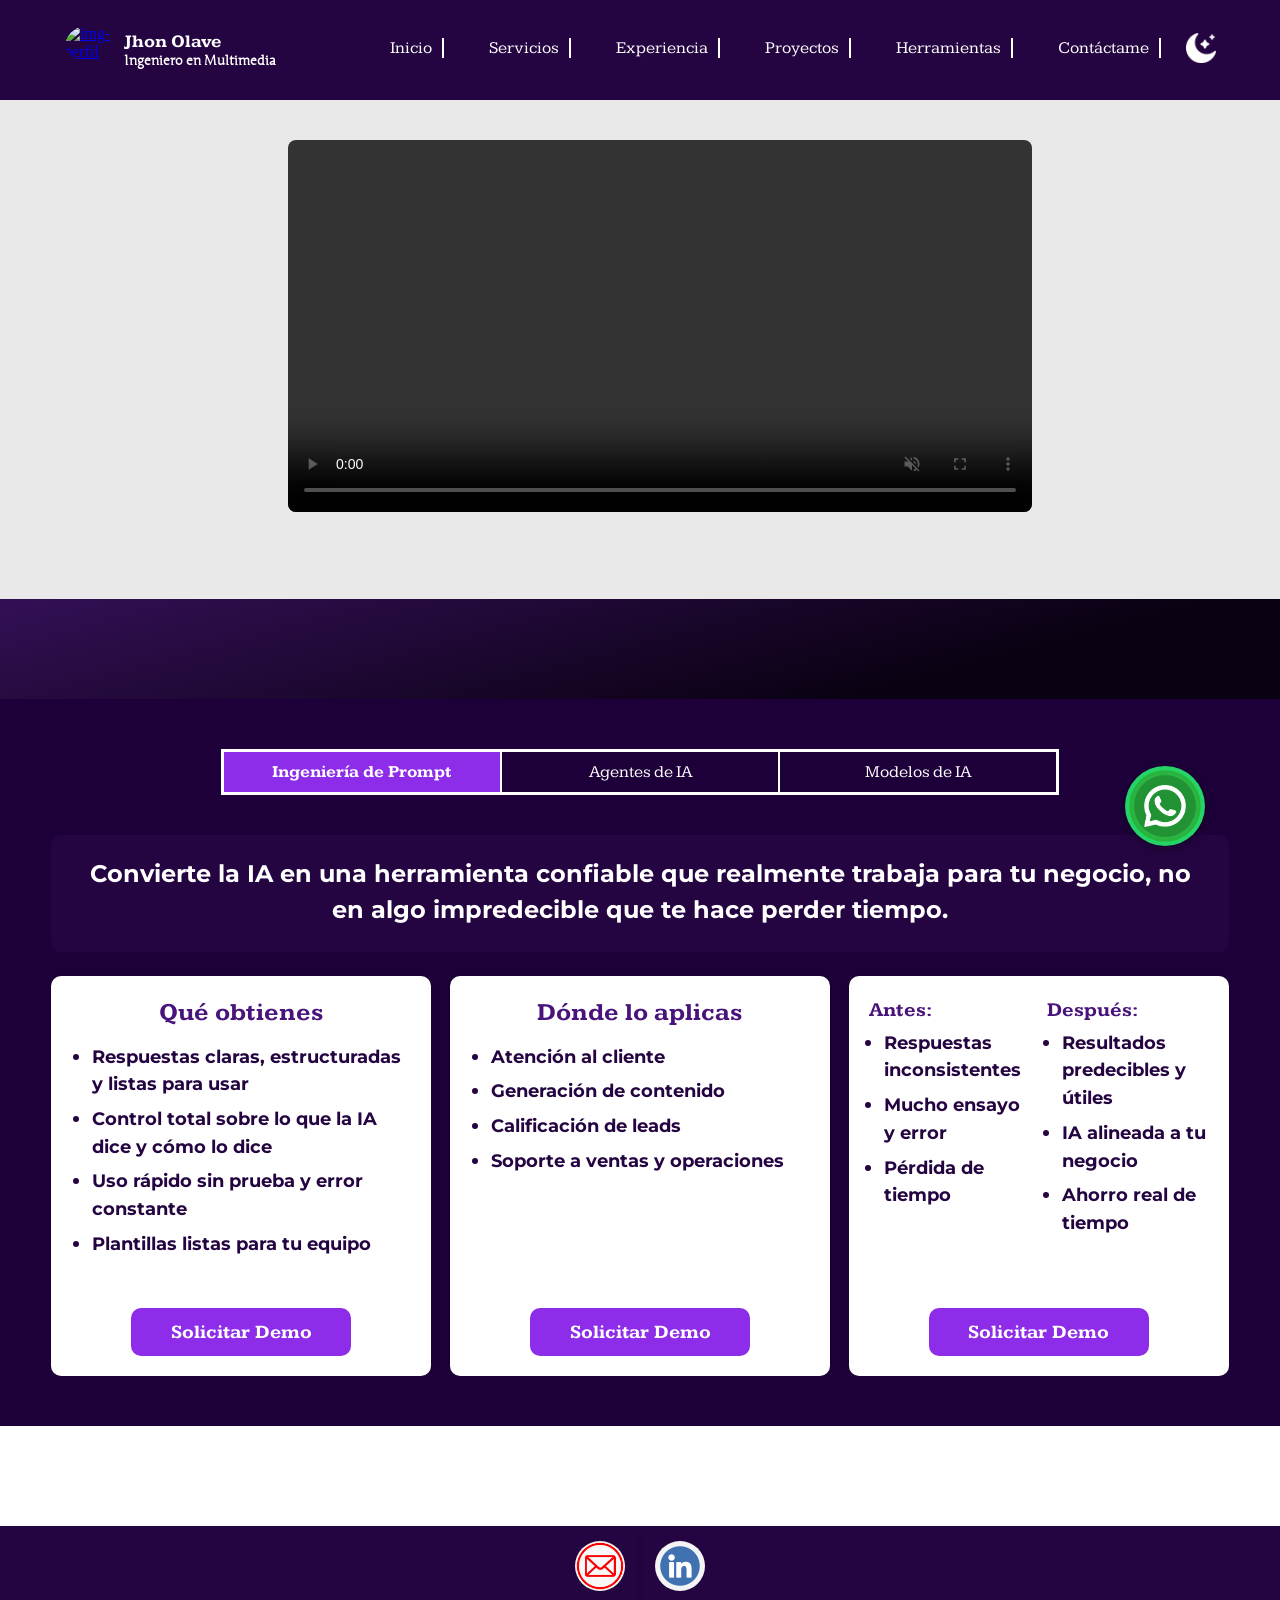
==== servicios/index.html @ 76dd64b2 "se crea sesión de servicios Se corrige error del intercalado de las tarjetas de los proyectos, se cr" ====
<!DOCTYPE html>
<html lang="es">
<head>
    <meta charset="UTF-8">
    <meta name="viewport" content="width=device-width, initial-scale=1.0">
    <title>Mr Blue Portafolio</title>
    <link rel="stylesheet" href="../css/style.css">
    <link rel="preconnect" href="https://fonts.googleapis.com">
    <link rel="preconnect" href="https://fonts.gstatic.com" crossorigin>
    <link href="https://fonts.googleapis.com/css2?family=Kameron:wght@400..700&display=swap" rel="stylesheet">
    <link href="https://fonts.googleapis.com/css2?family=Junge&family=Kameron:wght@400..700&display=swap" rel="stylesheet">
    <link href="https://fonts.googleapis.com/css2?family=Montserrat:ital,wght@0,100..900;1,100..900&display=swap" rel="stylesheet">
    <link rel="stylesheet" href="https://unpkg.com/aos@next/dist/aos.css" />
</head>
<body class="modo-oscuro">
    <div class="bloque-principal">
        <header class="menu-navegacion">
            <div class="tam-contenedor">
                <div class="info-perfil">
                    <div class="perfil">
                        <a href="../index.html#quien-soy">
                            <img src="../imagen/perfil.jpg" alt="img-perfil">
                        </a>
                    </div>
                    <div class="info">
                        <h4>Jhon Olave</h4>
                        <h5>Ingeniero en Multimedia</h5>
                    </div>
                </div>
                <nav class="barra-navegacion">
                    <div class="opciones-btn">
                        <ul class="enlaces">
                            <li class="opcion">
                                <a href="../index.html">Inicio</a>
                            </li>
                            <li class="opcion">
                                <a href="index.html">Servicios</a>
                            </li>
                            <li class="opcion">
                                <a href="../index.html#experiencia">Experiencia</a>
                            </li>
                            <li class="opcion">
                                <a href="../index.html#proyectos">Proyectos</a>
                            </li>
                            <li class="opcion">
                                <a href="../index.html#herramientas">Herramientas</a>
                            </li>
                            <li class="opcion">
                                <a href="#contacto">Contáctame</a>
                            </li>
                        </ul>
                    </div>
                    <div class="modo-dn">
                        <button class="btn-dn" aria-label="Cambiar a modo oscuro">
                            <img src="../imagen/luna (2).png" alt="Modo oscuro/claro" class="m-dia m-noche">
                        </button>   
                    </div>
                </nav>
            </div>
        </header>
        <section class="video">
            <div class="video">
                <div class="servicios_video">
                    <video src="../videos/portafolio-servicios.mp4" controls autoplay muted></video>
                </div>
            </div>
        </section>
        <section class="servicios" id="servicios1" data-aos="zoom-in" data-aos-duration="1500" data-aos-delay="300" data-aos-once="true">
            <div class="contenedor">
                <p class="demo-gracias" id="aviso-gracias" role="status" hidden>¡Mensaje enviado! Te respondo pronto.</p>
                <div class="seleccion-servicios">
                    <button type="button" class="elegir-servicio active" data-servicio="ingenieria-prompt">Ingeniería de Prompt</button>
                    <button type="button" class="elegir-servicio" data-servicio="agentes-ia">Agentes de IA</button>
                    <button type="button" class="elegir-servicio" data-servicio="entrenamiento-modelos-ia">Modelos de IA</button>
                </div>
                <div class="panel-servicio ingenieria-prompt active" data-servicio-panel="ingenieria-prompt" data-aos="fade" data-aos-duration="1500" data-aos-delay="100">
                    <div class="prompting-panel">
                        <div class="prompting-intro">
                            <p>Convierte la IA en una herramienta confiable que realmente trabaja para tu negocio, no en algo impredecible que te hace perder tiempo.</p>
                        </div>
                        <div class="prompting-tarjetas">
                            <article class="prompting-subtarjeta">
                                <h3 class="prompting-subtarjeta__titulo">Qué obtienes</h3>
                                <ul class="prompting-subtarjeta__lista">
                                    <li>Respuestas claras, estructuradas y listas para usar</li>
                                    <li>Control total sobre lo que la IA dice y cómo lo dice</li>
                                    <li>Uso rápido sin prueba y error constante</li>
                                    <li>Plantillas listas para tu equipo</li>
                                </ul>
                                <div class="btn-proyecto prompting-subtarjeta__btn">
                                    <a href="solicitar-demo.html?s=ing-prompt-que-obtienes">Solicitar Demo</a>
                                </div>
                            </article>
                            <article class="prompting-subtarjeta">
                                <h3 class="prompting-subtarjeta__titulo">Dónde lo aplicas</h3>
                                <ul class="prompting-subtarjeta__lista">
                                    <li>Atención al cliente</li>
                                    <li>Generación de contenido</li>
                                    <li>Calificación de leads</li>
                                    <li>Soporte a ventas y operaciones</li>
                                </ul>
                                
                                <div class="btn-proyecto prompting-subtarjeta__btn">
                                    <a href="solicitar-demo.html?s=ing-prompt-donde">Solicitar Demo</a>
                                </div>
                            </article>
                            <article class="prompting-subtarjeta">
                                <div class="prompting-antes-despues">
                                    <div class="prompting-antes-despues__col">
                                        <h4 class="prompting-antes-despues__tit">Antes:</h4>
                                        <ul class="prompting-subtarjeta__lista prompting-subtarjeta__lista--anidada">
                                            <li>Respuestas inconsistentes</li>
                                            <li>Mucho ensayo y error</li>
                                            <li>Pérdida de tiempo</li>
                                        </ul>
                                    </div>
                                    <div class="prompting-antes-despues__col">
                                        <h4 class="prompting-antes-despues__tit">Después:</h4>
                                        <ul class="prompting-subtarjeta__lista prompting-subtarjeta__lista--anidada">
                                            <li>Resultados predecibles y útiles</li>
                                            <li>IA alineada a tu negocio</li>
                                            <li>Ahorro real de tiempo</li>
                                        </ul>
                                    </div>
                                </div>
                                <div class="btn-proyecto prompting-subtarjeta__btn">
                                    <a href="solicitar-demo.html?s=ing-prompt-antes-despues">Solicitar Demo</a>
                                </div>
                            </article>
                        </div>
                    </div>
                </div>
                <div class="panel-servicio agentes-ia" data-servicio-panel="agentes-ia">
                    <div class="agentes-panel">
                        <div class="agentes-intro">
                            <p>Atiende a todos tus clientes al instante, sin aumentar tu equipo.</p>
                            <p>Automatiza respuestas, reduce carga operativa y no pierdas oportunidades por demoras.</p>
                        </div>
                        <div class="agentes-tarjetas">
                            <article class="agentes-subtarjeta">
                                <h3 class="agentes-subtarjeta__titulo">Agentes RAG</h3>
                                <ul class="agentes-subtarjeta__lista">
                                    <li>Responden con información real de tu negocio (no respuestas genéricas)</li>
                                    <li>Atiende más clientes sin contratar más personal</li>
                                    <li>Actualiza la información cuando quieras</li>
                                </ul>
                                <div class="btn-proyecto agentes-subtarjeta__btn">
                                    <a href="solicitar-demo.html?s=ag-rag">Solicitar Demo</a>
                                </div>
                            </article>
                            <article class="agentes-subtarjeta">
                                <h3 class="agentes-subtarjeta__titulo">Agentes Orquestadores</h3>
                                <p class="agentes-subtarjeta__texto">Automatizan tareas completas por ti: agendan citas, registran leads y conectan tus sistemas.</p>
                                <ul class="agentes-subtarjeta__lista">
                                    <li>Menos trabajo manual</li>
                                    <li>Procesos más rápidos</li>
                                    <li>Tu equipo enfocado en lo importante</li>
                                </ul>
                                <div class="btn-proyecto agentes-subtarjeta__btn">
                                    <a href="solicitar-demo.html?s=ag-orq">Solicitar Demo</a>
                                </div>
                            </article>
                            <article class="agentes-subtarjeta">
                                <h3 class="agentes-subtarjeta__titulo">RAG + Orquestación</h3>
                                <p class="agentes-subtarjeta__texto">Responde como experto en tu negocio y actúa automáticamente.</p>
                                <ul class="agentes-subtarjeta__lista">
                                    <li>Atiende, filtra y registra clientes en segundos</li>
                                    <li>Evita perder ventas por demoras</li>
                                    <li>Convierte conversaciones en resultados</li>
                                </ul>
                                <div class="btn-proyecto agentes-subtarjeta__btn">
                                    <a href="solicitar-demo.html?s=ag-rag-orq">Solicitar Demo</a>
                                </div>
                            </article>
                        </div>
                    </div>
                </div>  
                <div class="panel-servicio entrenamiento-modelos-ia" data-servicio-panel="entrenamiento-modelos-ia">
                    <div class="modelos-panel">
                        <div class="modelos-intro">
                            <p>Convierte tus datos en decisiones inteligentes y deja de operar a ciegas.</p>
                        </div>
                        <div class="modelos-tarjetas">
                            <article class="modelos-subtarjeta">
                                <h3 class="modelos-subtarjeta__titulo">¿Qué puedes lograr?</h3>
                                <ul class="modelos-subtarjeta__lista">
                                    <li>Predecir ventas, demanda o abandono de clientes</li>
                                    <li>Detectar riesgos antes de que ocurran</li>
                                    <li>Automatizar análisis que hoy haces manualmente</li>
                                    <li>Identificar oportunidades ocultas en tus datos</li>
                                </ul>
                                <div class="btn-proyecto modelos-subtarjeta__btn">
                                    <a href="solicitar-demo.html?s=md-lograr">Solicitar Demo</a>
                                </div>
                            </article>
                            <article class="modelos-subtarjeta">
                                <h3 class="modelos-subtarjeta__titulo">Problema actual</h3>
                                <ul class="modelos-subtarjeta__lista">
                                    <li>Tienes datos, pero no los usas</li>
                                    <li>Tomas decisiones por intuición</li>
                                    <li>Detectas problemas demasiado tarde</li>
                                </ul>
                                <div class="btn-proyecto modelos-subtarjeta__btn">
                                    <a href="solicitar-demo.html?s=md-problema">Solicitar Demo</a>
                                </div>
                            </article>
                            <article class="modelos-subtarjeta">
                                <h3 class="modelos-subtarjeta__titulo">Resultados</h3>
                                <ul class="modelos-subtarjeta__lista">
                                    <li>Decisiones basadas en datos, no suposiciones</li>
                                    <li>Anticipación de escenarios clave</li>
                                    <li>Reducción de pérdidas y errores</li>
                                    <li>Optimización de recursos</li>
                                </ul>
                                <div class="btn-proyecto modelos-subtarjeta__btn">
                                    <a href="solicitar-demo.html?s=md-resultados">Solicitar Demo</a>
                                </div>
                            </article>
                        </div>
                    </div>
                </div>    
            </div>
        </section>
        <footer class="contacto" id="contacto">
            <div class="contenedor">
                <div class="logo-contacto">
                    <div class="redes-sociales">
                        <div class="paq-habilidad">
                            <a href="mailto:jbolave1997@gmail.com?subject=Hola%20Jhon&body=Me%20gustó%20tu%20portafolio,%20me%20gustaría%20hablar%20contigo." target="_blank"><img src="../imagen/contacto/mail.jpg" alt="tecno1" class="icono-contacto icono-morado"></a>
                        </div>
                        <div class="paq-habilidad">
                            <a href="https://www.linkedin.com/in/jhon-brayan-olave-riascos-156026287?utm_source=share&utm_campaign=share_via&utm_content=profile&utm_medium=android_app" target="_blank"><img src="../imagen/contacto/in.png" alt="tecno1" class="icono-contacto icono-morado"></a>
                       </div>                     
                    </div>
                </div>
            </div>
        </footer>
    </div>
    <div class="whatsApp">
        <a href="https://api.whatsapp.com/send/?phone=573028152310&text&type=phone_number&app_absent=0" target="_blank">
            <img src="../imagen/contacto/whatsapp.png" alt="boton de whatzapp">
        </a>
    </div>
    <script>
        document.addEventListener('DOMContentLoaded', () => {
            const sliders = document.querySelectorAll('.text-princ > div'); // slider-1, slider-2
            const dots = document.querySelectorAll('.marcadores .circulos');
            const sliderContainer = document.querySelector('.text-slider');
            if (!sliders.length || !sliderContainer) return;

            let currentIndex = 0;
            let autoSlideInterval;
            let startX = 0;
            let isDragging = false;

            function showSlide(index) {
                sliders.forEach((slide, i) => {
                slide.classList.toggle('active', i === index);
                });
                dots.forEach((dot, i) => {
                dot.classList.toggle('active', i === index);
                });
                currentIndex = index;
            }

            function nextSlide() {
                const nextIndex = (currentIndex + 1) % sliders.length;
                showSlide(nextIndex);
            }

            function startAutoSlide() {
                autoSlideInterval = setInterval(nextSlide, 4000);
            }

            function stopAutoSlide() {
                clearInterval(autoSlideInterval);
            }

            // Inicializar
            showSlide(0);
            startAutoSlide();

            // Eventos para swipe / drag
            sliderContainer.addEventListener('mousedown', (e) => {
                stopAutoSlide();
                isDragging = true;
                startX = e.clientX;
            });

            sliderContainer.addEventListener('mousemove', (e) => {
                if (!isDragging) return;
                const diff = e.clientX - startX;
                if (diff > 50) { // mover a la izquierda
                isDragging = false;
                showSlide((currentIndex - 1 + sliders.length) % sliders.length);
                startAutoSlide();
                } else if (diff < -50) { // mover a la derecha
                isDragging = false;
                nextSlide();
                startAutoSlide();
                }
            });

            sliderContainer.addEventListener('mouseup', () => {
                isDragging = false;
            });

            // Eventos para pantallas táctiles
            sliderContainer.addEventListener('touchstart', (e) => {
                stopAutoSlide();
                startX = e.touches[0].clientX;
            });

            sliderContainer.addEventListener('touchmove', (e) => {
                const diff = e.touches[0].clientX - startX;
                if (diff > 50) {
                showSlide((currentIndex - 1 + sliders.length) % sliders.length);
                startAutoSlide();
                } else if (diff < -50) {
                nextSlide();
                startAutoSlide();
                }
            });

        });
    </script>

    <script>
        document.addEventListener("DOMContentLoaded", () => {
            const botonModo = document.querySelector(".btn-dn");
            const iconoModo = botonModo.querySelector("img");

            botonModo.addEventListener("click", () => {
                // Alternar la clase del modo
                const bodyTieneModoOscuro = document.body.classList.toggle("modo-oscuro");

                // Cambiar la imagen según el modo actual
                if (bodyTieneModoOscuro) {
                    iconoModo.src = "../imagen/sol.png";
                    iconoModo.alt = "Modo día";
                } else {
                    iconoModo.src = "../imagen/luna (2).png";
                    iconoModo.alt = "Modo noche";
                }

                // Reiniciar animaciones AOS
                document.querySelectorAll('[data-aos]').forEach(el => {
                    el.classList.remove('aos-animate');
                });
                setTimeout(() => {
                    document.querySelectorAll('[data-aos]').forEach(el => {
                        el.classList.add('aos-animate');
                    });
                }, 1000);
            });
        });
    </script>

    <script>
        (function () {
            try {
                if (new URLSearchParams(window.location.search).get('gracias') === '1') {
                    var n = document.getElementById('aviso-gracias');
                    if (n) {
                        n.hidden = false;
                        n.scrollIntoView({ behavior: 'smooth', block: 'center' });
                    }
                    var u = new URL(window.location.href);
                    u.search = '';
                    window.history.replaceState(null, '', u.pathname + u.search + (u.hash || ''));
                }
            } catch (e) { /* noop */ }
        })();
    </script>
    <script>
        document.addEventListener('DOMContentLoaded', () => {
            const botones = document.querySelectorAll('.elegir-servicio');
            const bloques = document.querySelectorAll('.panel-servicio');

            botones.forEach(boton => {
                boton.addEventListener('click', () => {
                    const idServicio = boton.dataset.servicio;

                    botones.forEach(b => b.classList.remove('active'));
                    boton.classList.add('active');

                    bloques.forEach(bloque => bloque.classList.remove('active'));

                    const bloqueActivo = document.querySelector(`[data-servicio-panel="${idServicio}"]`);
                    if (bloqueActivo) {
                        bloqueActivo.classList.add('active');
                    }
                });
            });
        });
    </script>
   
    <script>
        document.addEventListener('DOMContentLoaded', () => {
            const tarjetas = document.querySelectorAll('.slider-projects .tarjeta');
            const btnPrev = document.querySelector('.btn-prev');
            const btnNext = document.querySelector('.btn-next');
            const contenedorIndicadores = document.querySelector('.slider-indicadores');
            if (!tarjetas.length || !btnPrev || !btnNext || !contenedorIndicadores) return;

            const groupSize = 3;
            const totalCards = tarjetas.length;
            let startIndex = 0;
            let sliderInterval;

            const verTodosBtn = document.querySelector('.ver-todos button');
            const sliderButtons = document.querySelectorAll('.slider-projects .btn-prev, .slider-projects .btn-next');

            for (let i = 0; i < totalCards; i++) {
                const indicador = document.createElement('div');
                indicador.classList.add('indicador');
                indicador.dataset.index = i;
                contenedorIndicadores.appendChild(indicador);
            }

            const indicadores = document.querySelectorAll('.slider-indicadores .indicador');

            function updateSlider() {
                tarjetas.forEach(t => {
                    t.style.display = 'none';
                    t.classList.remove('active', 'left', 'center', 'right');
                });

                for (let i = 0; i < groupSize; i++) {
                    const index = (startIndex + i) % totalCards;
                    tarjetas[index].style.display = 'flex';
                    tarjetas[index].classList.add('active'); // Add active class to visible cards
                }

                // Update active indicator
                indicadores.forEach((dot, idx) => {
                    dot.classList.remove('activo');
                });
                // The active indicator should correspond to the startIndex
                if (indicadores[startIndex]) {
                    indicadores[startIndex].classList.add('activo');
                }
            }

            function nextSlide() {
                startIndex = (startIndex + 1) % totalCards;
                updateSlider();
            }

            function prevSlide() {
                startIndex = (startIndex - 1 + totalCards) % totalCards;
                updateSlider();
            }

            function iniciarSlider() {
                updateSlider();
                sliderInterval = setInterval(nextSlide, 5000);
            }

            function detenerSlider() {
                clearInterval(sliderInterval);
            }

            // Initial setup
            iniciarSlider();

            // Event Listeners for navigation buttons
            btnPrev.addEventListener('click', () => {
                detenerSlider();
                prevSlide();
                iniciarSlider(); // Restart slider after manual navigation
            });

            btnNext.addEventListener('click', () => {
                detenerSlider();
                nextSlide();
                iniciarSlider(); // Restart slider after manual navigation
            });


            // "Ver todos" button functionality
            if (verTodosBtn) {
                verTodosBtn.addEventListener('click', () => {
                    detenerSlider();
                    tarjetas.forEach(t => {
                        t.style.display = 'flex';
                        t.classList.add('active');
                    });
                    verTodosBtn.style.display = 'none';
                    contenedorIndicadores.style.display = 'none'; // Hide indicators
                    sliderButtons.forEach(button => { // Hide navigation buttons
                        button.style.display = 'none';
                    });
                });
            }

            // Click on indicator (optional)
            indicadores.forEach(indicador => {
                indicador.addEventListener('click', () => {
                    detenerSlider();
                    startIndex = parseInt(indicador.dataset.index);
                    updateSlider();
                    iniciarSlider(); // Restart slider after manual navigation
                });
            });
        });
    </script>
    <script>
        document.querySelectorAll('a[href^="#"]').forEach(anchor => {
            anchor.addEventListener('click', function(e) {
                e.preventDefault();
                const target = document.querySelector(this.getAttribute('href'));
                if (target) {
                window.scrollTo({
                    top: target.offsetTop - 100, // ajusta según el alto de tu header
                    behavior: 'smooth'
                });
                }
            });
        });
    </script>
    <script src="https://unpkg.com/aos@next/dist/aos.js"></script>
    <script>
        AOS.init({
            duration: 1000, // duración de la animación
            once: true
        });
    </script>
    <script>
        window.addEventListener('beforeunload', function () {
            window.scrollTo(0, 0);
        });
    </script>
</body>
</html>
---- css/style.css ----
*, *::before,
*::after {
  padding: 0;
  margin: 0;
}

html, body {
  height: 100%;
  width: 100%;
  margin: 0;
  padding: 0;
}

body.modo-oscuro {
  background: linear-gradient(165deg, #501984 30%, #090111 75%);
  background-repeat: no-repeat;
  background-size: cover;
  background-attachment: fixed;
  color: #ffffff;
}
body.modo-oscuro .quien-soy {
  background: none;
}
body.modo-oscuro .quien-soy::before {
  content: "";
  position: absolute;
  inset: 0;
  background-color: transparent;
  z-index: 1;
  height: 104vh;
}
body.modo-oscuro .quien-soy .imagen-texto .text-slider {
  background-color: transparent;
}
body.modo-oscuro .quien-soy .imagen-texto .text-slider .text-princ .slider-1 h3 {
  color: white;
}
body.modo-oscuro .quien-soy .imagen-texto .text-slider .text-princ .slider-2 h1, body.modo-oscuro .quien-soy .imagen-texto .text-slider .text-princ .slider-2 p {
  color: white;
}
body.modo-oscuro .quien-soy .imagen-texto .text-slider .text-princ .slider-2 .btn-proyecto {
  background-color: #8D2CE9;
}
body.modo-oscuro .quien-soy .imagen-texto .text-slider .text-princ .slider-2 .btn-proyecto:hover {
  background-color: transparent;
  border: 2px solid white;
}
body.modo-oscuro .quien-soy .imagen-texto .text-slider .text-princ .slider-2 .btn-proyecto:hover a:hover {
  color: white;
}
body.modo-oscuro .quien-soy .imagen-texto .text-slider .marcadores {
  padding: 0 10px 0 10px;
}
body.modo-oscuro .quien-soy .imagen-texto .text-slider .marcadores .circulos, body.modo-oscuro .bloque-principal .quien-soy .imagen-texto .text-slider .marcadores .circulos-1, .bloque-principal body.modo-oscuro .quien-soy .imagen-texto .text-slider .marcadores .circulos-1,
body.modo-oscuro .bloque-principal .quien-soy .imagen-texto .text-slider .marcadores .circulos-2,
.bloque-principal body.modo-oscuro .quien-soy .imagen-texto .text-slider .marcadores .circulos-2 {
  background-color: white;
}
body.modo-oscuro .quien-soy .imagen-texto .text-slider .marcadores .circulos.active, body.modo-oscuro .bloque-principal .quien-soy .imagen-texto .text-slider .marcadores .active.circulos-1, .bloque-principal body.modo-oscuro .quien-soy .imagen-texto .text-slider .marcadores .active.circulos-1,
body.modo-oscuro .bloque-principal .quien-soy .imagen-texto .text-slider .marcadores .active.circulos-2,
.bloque-principal body.modo-oscuro .quien-soy .imagen-texto .text-slider .marcadores .active.circulos-2 {
  background-color: #8D2CE9;
}
body.modo-oscuro .experiencia .contenedor .tit-seccion h1 {
  color: white;
}
body.modo-oscuro .experiencia .contenedor .seleccion-exp {
  border: 3px solid white;
}
body.modo-oscuro .experiencia .contenedor .seleccion-exp .elegir-opcion {
  color: white;
  border-right: 2px solid white;
}
body.modo-oscuro .experiencia .contenedor .seleccion-exp .elegir-opcion.active {
  background-color: #8D2CE9;
}
body.modo-oscuro .experiencia .contenedor .bloques-experiencia .tarjeta, body.modo-oscuro .experiencia .bloque-principal .proyectos .contenedor .bloques-experiencia .slider-projects .tarjeta-0, .bloque-principal .proyectos body.modo-oscuro .experiencia .contenedor .bloques-experiencia .slider-projects .tarjeta-0, body.modo-oscuro .experiencia .bloque-principal .proyectos .contenedor .slider-projects .bloques-experiencia .tarjeta-0, .bloque-principal .proyectos body.modo-oscuro .experiencia .contenedor .slider-projects .bloques-experiencia .tarjeta-0, body.modo-oscuro .experiencia .bloque-principal .proyectos .contenedor .bloques-experiencia .slider-projects .tarjeta-1, .bloque-principal .proyectos body.modo-oscuro .experiencia .contenedor .bloques-experiencia .slider-projects .tarjeta-1, body.modo-oscuro .experiencia .bloque-principal .proyectos .contenedor .slider-projects .bloques-experiencia .tarjeta-1, .bloque-principal .proyectos body.modo-oscuro .experiencia .contenedor .slider-projects .bloques-experiencia .tarjeta-1,
body.modo-oscuro .experiencia .bloque-principal .proyectos .contenedor .bloques-experiencia .slider-projects .tarjeta-2,
.bloque-principal .proyectos body.modo-oscuro .experiencia .contenedor .bloques-experiencia .slider-projects .tarjeta-2,
body.modo-oscuro .experiencia .bloque-principal .proyectos .contenedor .slider-projects .bloques-experiencia .tarjeta-2,
.bloque-principal .proyectos body.modo-oscuro .experiencia .contenedor .slider-projects .bloques-experiencia .tarjeta-2, body.modo-oscuro .experiencia .bloque-principal .proyectos .contenedor .bloques-experiencia .slider-projects .tarjeta-3, .bloque-principal .proyectos body.modo-oscuro .experiencia .contenedor .bloques-experiencia .slider-projects .tarjeta-3, body.modo-oscuro .experiencia .bloque-principal .proyectos .contenedor .slider-projects .bloques-experiencia .tarjeta-3, .bloque-principal .proyectos body.modo-oscuro .experiencia .contenedor .slider-projects .bloques-experiencia .tarjeta-3, body.modo-oscuro .experiencia .bloque-principal .proyectos .contenedor .bloques-experiencia .slider-projects .tarjeta-4, .bloque-principal .proyectos body.modo-oscuro .experiencia .contenedor .bloques-experiencia .slider-projects .tarjeta-4, body.modo-oscuro .experiencia .bloque-principal .proyectos .contenedor .slider-projects .bloques-experiencia .tarjeta-4, .bloque-principal .proyectos body.modo-oscuro .experiencia .contenedor .slider-projects .bloques-experiencia .tarjeta-4 {
  border: 2px solid white;
}
body.modo-oscuro .experiencia .contenedor .bloques-experiencia .tarjeta .cargo-empresa h3, body.modo-oscuro .experiencia .bloque-principal .proyectos .contenedor .bloques-experiencia .slider-projects .tarjeta-0 .cargo-empresa h3, .bloque-principal .proyectos body.modo-oscuro .experiencia .contenedor .bloques-experiencia .slider-projects .tarjeta-0 .cargo-empresa h3, body.modo-oscuro .experiencia .bloque-principal .proyectos .contenedor .slider-projects .bloques-experiencia .tarjeta-0 .cargo-empresa h3, .bloque-principal .proyectos body.modo-oscuro .experiencia .contenedor .slider-projects .bloques-experiencia .tarjeta-0 .cargo-empresa h3, body.modo-oscuro .experiencia .bloque-principal .proyectos .contenedor .bloques-experiencia .slider-projects .tarjeta-1 .cargo-empresa h3, .bloque-principal .proyectos body.modo-oscuro .experiencia .contenedor .bloques-experiencia .slider-projects .tarjeta-1 .cargo-empresa h3, body.modo-oscuro .experiencia .bloque-principal .proyectos .contenedor .slider-projects .bloques-experiencia .tarjeta-1 .cargo-empresa h3, .bloque-principal .proyectos body.modo-oscuro .experiencia .contenedor .slider-projects .bloques-experiencia .tarjeta-1 .cargo-empresa h3,
body.modo-oscuro .experiencia .bloque-principal .proyectos .contenedor .bloques-experiencia .slider-projects .tarjeta-2 .cargo-empresa h3,
.bloque-principal .proyectos body.modo-oscuro .experiencia .contenedor .bloques-experiencia .slider-projects .tarjeta-2 .cargo-empresa h3,
body.modo-oscuro .experiencia .bloque-principal .proyectos .contenedor .slider-projects .bloques-experiencia .tarjeta-2 .cargo-empresa h3,
.bloque-principal .proyectos body.modo-oscuro .experiencia .contenedor .slider-projects .bloques-experiencia .tarjeta-2 .cargo-empresa h3, body.modo-oscuro .experiencia .bloque-principal .proyectos .contenedor .bloques-experiencia .slider-projects .tarjeta-3 .cargo-empresa h3, .bloque-principal .proyectos body.modo-oscuro .experiencia .contenedor .bloques-experiencia .slider-projects .tarjeta-3 .cargo-empresa h3, body.modo-oscuro .experiencia .bloque-principal .proyectos .contenedor .slider-projects .bloques-experiencia .tarjeta-3 .cargo-empresa h3, .bloque-principal .proyectos body.modo-oscuro .experiencia .contenedor .slider-projects .bloques-experiencia .tarjeta-3 .cargo-empresa h3, body.modo-oscuro .experiencia .bloque-principal .proyectos .contenedor .bloques-experiencia .slider-projects .tarjeta-4 .cargo-empresa h3, .bloque-principal .proyectos body.modo-oscuro .experiencia .contenedor .bloques-experiencia .slider-projects .tarjeta-4 .cargo-empresa h3, body.modo-oscuro .experiencia .bloque-principal .proyectos .contenedor .slider-projects .bloques-experiencia .tarjeta-4 .cargo-empresa h3, .bloque-principal .proyectos body.modo-oscuro .experiencia .contenedor .slider-projects .bloques-experiencia .tarjeta-4 .cargo-empresa h3, body.modo-oscuro .experiencia .contenedor .bloques-experiencia .tarjeta .cargo-empresa h5, body.modo-oscuro .experiencia .bloque-principal .proyectos .contenedor .bloques-experiencia .slider-projects .tarjeta-0 .cargo-empresa h5, .bloque-principal .proyectos body.modo-oscuro .experiencia .contenedor .bloques-experiencia .slider-projects .tarjeta-0 .cargo-empresa h5, body.modo-oscuro .experiencia .bloque-principal .proyectos .contenedor .slider-projects .bloques-experiencia .tarjeta-0 .cargo-empresa h5, .bloque-principal .proyectos body.modo-oscuro .experiencia .contenedor .slider-projects .bloques-experiencia .tarjeta-0 .cargo-empresa h5, body.modo-oscuro .experiencia .bloque-principal .proyectos .contenedor .bloques-experiencia .slider-projects .tarjeta-1 .cargo-empresa h5, .bloque-principal .proyectos body.modo-oscuro .experiencia .contenedor .bloques-experiencia .slider-projects .tarjeta-1 .cargo-empresa h5, body.modo-oscuro .experiencia .bloque-principal .proyectos .contenedor .slider-projects .bloques-experiencia .tarjeta-1 .cargo-empresa h5, .bloque-principal .proyectos body.modo-oscuro .experiencia .contenedor .slider-projects .bloques-experiencia .tarjeta-1 .cargo-empresa h5,
body.modo-oscuro .experiencia .bloque-principal .proyectos .contenedor .bloques-experiencia .slider-projects .tarjeta-2 .cargo-empresa h5,
.bloque-principal .proyectos body.modo-oscuro .experiencia .contenedor .bloques-experiencia .slider-projects .tarjeta-2 .cargo-empresa h5,
body.modo-oscuro .experiencia .bloque-principal .proyectos .contenedor .slider-projects .bloques-experiencia .tarjeta-2 .cargo-empresa h5,
.bloque-principal .proyectos body.modo-oscuro .experiencia .contenedor .slider-projects .bloques-experiencia .tarjeta-2 .cargo-empresa h5, body.modo-oscuro .experiencia .bloque-principal .proyectos .contenedor .bloques-experiencia .slider-projects .tarjeta-3 .cargo-empresa h5, .bloque-principal .proyectos body.modo-oscuro .experiencia .contenedor .bloques-experiencia .slider-projects .tarjeta-3 .cargo-empresa h5, body.modo-oscuro .experiencia .bloque-principal .proyectos .contenedor .slider-projects .bloques-experiencia .tarjeta-3 .cargo-empresa h5, .bloque-principal .proyectos body.modo-oscuro .experiencia .contenedor .slider-projects .bloques-experiencia .tarjeta-3 .cargo-empresa h5, body.modo-oscuro .experiencia .bloque-principal .proyectos .contenedor .bloques-experiencia .slider-projects .tarjeta-4 .cargo-empresa h5, .bloque-principal .proyectos body.modo-oscuro .experiencia .contenedor .bloques-experiencia .slider-projects .tarjeta-4 .cargo-empresa h5, body.modo-oscuro .experiencia .bloque-principal .proyectos .contenedor .slider-projects .bloques-experiencia .tarjeta-4 .cargo-empresa h5, .bloque-principal .proyectos body.modo-oscuro .experiencia .contenedor .slider-projects .bloques-experiencia .tarjeta-4 .cargo-empresa h5, body.modo-oscuro .experiencia .contenedor .bloques-experiencia .tarjeta .cargo-empresa p, body.modo-oscuro .experiencia .bloque-principal .proyectos .contenedor .bloques-experiencia .slider-projects .tarjeta-0 .cargo-empresa p, .bloque-principal .proyectos body.modo-oscuro .experiencia .contenedor .bloques-experiencia .slider-projects .tarjeta-0 .cargo-empresa p, body.modo-oscuro .experiencia .bloque-principal .proyectos .contenedor .slider-projects .bloques-experiencia .tarjeta-0 .cargo-empresa p, .bloque-principal .proyectos body.modo-oscuro .experiencia .contenedor .slider-projects .bloques-experiencia .tarjeta-0 .cargo-empresa p, body.modo-oscuro .experiencia .bloque-principal .proyectos .contenedor .bloques-experiencia .slider-projects .tarjeta-1 .cargo-empresa p, .bloque-principal .proyectos body.modo-oscuro .experiencia .contenedor .bloques-experiencia .slider-projects .tarjeta-1 .cargo-empresa p, body.modo-oscuro .experiencia .bloque-principal .proyectos .contenedor .slider-projects .bloques-experiencia .tarjeta-1 .cargo-empresa p, .bloque-principal .proyectos body.modo-oscuro .experiencia .contenedor .slider-projects .bloques-experiencia .tarjeta-1 .cargo-empresa p,
body.modo-oscuro .experiencia .bloque-principal .proyectos .contenedor .bloques-experiencia .slider-projects .tarjeta-2 .cargo-empresa p,
.bloque-principal .proyectos body.modo-oscuro .experiencia .contenedor .bloques-experiencia .slider-projects .tarjeta-2 .cargo-empresa p,
body.modo-oscuro .experiencia .bloque-principal .proyectos .contenedor .slider-projects .bloques-experiencia .tarjeta-2 .cargo-empresa p,
.bloque-principal .proyectos body.modo-oscuro .experiencia .contenedor .slider-projects .bloques-experiencia .tarjeta-2 .cargo-empresa p, body.modo-oscuro .experiencia .bloque-principal .proyectos .contenedor .bloques-experiencia .slider-projects .tarjeta-3 .cargo-empresa p, .bloque-principal .proyectos body.modo-oscuro .experiencia .contenedor .bloques-experiencia .slider-projects .tarjeta-3 .cargo-empresa p, body.modo-oscuro .experiencia .bloque-principal .proyectos .contenedor .slider-projects .bloques-experiencia .tarjeta-3 .cargo-empresa p, .bloque-principal .proyectos body.modo-oscuro .experiencia .contenedor .slider-projects .bloques-experiencia .tarjeta-3 .cargo-empresa p, body.modo-oscuro .experiencia .bloque-principal .proyectos .contenedor .bloques-experiencia .slider-projects .tarjeta-4 .cargo-empresa p, .bloque-principal .proyectos body.modo-oscuro .experiencia .contenedor .bloques-experiencia .slider-projects .tarjeta-4 .cargo-empresa p, body.modo-oscuro .experiencia .bloque-principal .proyectos .contenedor .slider-projects .bloques-experiencia .tarjeta-4 .cargo-empresa p, .bloque-principal .proyectos body.modo-oscuro .experiencia .contenedor .slider-projects .bloques-experiencia .tarjeta-4 .cargo-empresa p {
  color: white;
}
body.modo-oscuro .experiencia .contenedor .bloques-experiencia .tarjeta .parrafo p, body.modo-oscuro .experiencia .bloque-principal .proyectos .contenedor .bloques-experiencia .slider-projects .tarjeta-0 .parrafo p, .bloque-principal .proyectos body.modo-oscuro .experiencia .contenedor .bloques-experiencia .slider-projects .tarjeta-0 .parrafo p, body.modo-oscuro .experiencia .bloque-principal .proyectos .contenedor .slider-projects .bloques-experiencia .tarjeta-0 .parrafo p, .bloque-principal .proyectos body.modo-oscuro .experiencia .contenedor .slider-projects .bloques-experiencia .tarjeta-0 .parrafo p, body.modo-oscuro .experiencia .bloque-principal .proyectos .contenedor .bloques-experiencia .slider-projects .tarjeta-1 .parrafo p, .bloque-principal .proyectos body.modo-oscuro .experiencia .contenedor .bloques-experiencia .slider-projects .tarjeta-1 .parrafo p, body.modo-oscuro .experiencia .bloque-principal .proyectos .contenedor .slider-projects .bloques-experiencia .tarjeta-1 .parrafo p, .bloque-principal .proyectos body.modo-oscuro .experiencia .contenedor .slider-projects .bloques-experiencia .tarjeta-1 .parrafo p,
body.modo-oscuro .experiencia .bloque-principal .proyectos .contenedor .bloques-experiencia .slider-projects .tarjeta-2 .parrafo p,
.bloque-principal .proyectos body.modo-oscuro .experiencia .contenedor .bloques-experiencia .slider-projects .tarjeta-2 .parrafo p,
body.modo-oscuro .experiencia .bloque-principal .proyectos .contenedor .slider-projects .bloques-experiencia .tarjeta-2 .parrafo p,
.bloque-principal .proyectos body.modo-oscuro .experiencia .contenedor .slider-projects .bloques-experiencia .tarjeta-2 .parrafo p, body.modo-oscuro .experiencia .bloque-principal .proyectos .contenedor .bloques-experiencia .slider-projects .tarjeta-3 .parrafo p, .bloque-principal .proyectos body.modo-oscuro .experiencia .contenedor .bloques-experiencia .slider-projects .tarjeta-3 .parrafo p, body.modo-oscuro .experiencia .bloque-principal .proyectos .contenedor .slider-projects .bloques-experiencia .tarjeta-3 .parrafo p, .bloque-principal .proyectos body.modo-oscuro .experiencia .contenedor .slider-projects .bloques-experiencia .tarjeta-3 .parrafo p, body.modo-oscuro .experiencia .bloque-principal .proyectos .contenedor .bloques-experiencia .slider-projects .tarjeta-4 .parrafo p, .bloque-principal .proyectos body.modo-oscuro .experiencia .contenedor .bloques-experiencia .slider-projects .tarjeta-4 .parrafo p, body.modo-oscuro .experiencia .bloque-principal .proyectos .contenedor .slider-projects .bloques-experiencia .tarjeta-4 .parrafo p, .bloque-principal .proyectos body.modo-oscuro .experiencia .contenedor .slider-projects .bloques-experiencia .tarjeta-4 .parrafo p {
  color: white;
}
body.modo-oscuro .proyectos {
  background-color: #1D0039;
}
body.modo-oscuro .proyectos .contenedor .tit-seccion h1 {
  color: white;
}
body.modo-oscuro .proyectos .contenedor .slider-projects {
  width: 100%;
  max-width: 100vw;
  overflow-x: hidden;
}
body.modo-oscuro .proyectos .contenedor .slider-projects .btn-prev,
body.modo-oscuro .proyectos .contenedor .slider-projects .btn-next {
  background-color: white;
  color: #8D2CE9;
}
body.modo-oscuro .proyectos .contenedor .slider-projects .btn-prev:hover,
body.modo-oscuro .proyectos .contenedor .slider-projects .btn-next:hover {
  background-color: #8D2CE9;
  color: white;
}
body.modo-oscuro .proyectos .contenedor .slider-projects .tarjeta .tit-proyecto, body.modo-oscuro .bloque-principal .proyectos .contenedor .slider-projects .tarjeta-0 .tit-proyecto, .bloque-principal body.modo-oscuro .proyectos .contenedor .slider-projects .tarjeta-0 .tit-proyecto, body.modo-oscuro .bloque-principal .proyectos .contenedor .slider-projects .tarjeta-1 .tit-proyecto, .bloque-principal body.modo-oscuro .proyectos .contenedor .slider-projects .tarjeta-1 .tit-proyecto,
body.modo-oscuro .bloque-principal .proyectos .contenedor .slider-projects .tarjeta-2 .tit-proyecto,
.bloque-principal body.modo-oscuro .proyectos .contenedor .slider-projects .tarjeta-2 .tit-proyecto, body.modo-oscuro .bloque-principal .proyectos .contenedor .slider-projects .tarjeta-3 .tit-proyecto, .bloque-principal body.modo-oscuro .proyectos .contenedor .slider-projects .tarjeta-3 .tit-proyecto, body.modo-oscuro .bloque-principal .proyectos .contenedor .slider-projects .tarjeta-4 .tit-proyecto, .bloque-principal body.modo-oscuro .proyectos .contenedor .slider-projects .tarjeta-4 .tit-proyecto {
  color: rgb(36, 5, 65);
  text-align: center;
}
body.modo-oscuro .proyectos .contenedor .slider-projects .tarjeta .parrafo-proyecto p, body.modo-oscuro .bloque-principal .proyectos .contenedor .slider-projects .tarjeta-0 .parrafo-proyecto p, .bloque-principal body.modo-oscuro .proyectos .contenedor .slider-projects .tarjeta-0 .parrafo-proyecto p, body.modo-oscuro .bloque-principal .proyectos .contenedor .slider-projects .tarjeta-1 .parrafo-proyecto p, .bloque-principal body.modo-oscuro .proyectos .contenedor .slider-projects .tarjeta-1 .parrafo-proyecto p,
body.modo-oscuro .bloque-principal .proyectos .contenedor .slider-projects .tarjeta-2 .parrafo-proyecto p,
.bloque-principal body.modo-oscuro .proyectos .contenedor .slider-projects .tarjeta-2 .parrafo-proyecto p, body.modo-oscuro .bloque-principal .proyectos .contenedor .slider-projects .tarjeta-3 .parrafo-proyecto p, .bloque-principal body.modo-oscuro .proyectos .contenedor .slider-projects .tarjeta-3 .parrafo-proyecto p, body.modo-oscuro .bloque-principal .proyectos .contenedor .slider-projects .tarjeta-4 .parrafo-proyecto p, .bloque-principal body.modo-oscuro .proyectos .contenedor .slider-projects .tarjeta-4 .parrafo-proyecto p {
  color: rgb(36, 5, 65);
}
body.modo-oscuro .proyectos .contenedor .slider-projects .tarjeta .btn-proyecto, body.modo-oscuro .bloque-principal .proyectos .contenedor .slider-projects .tarjeta-0 .btn-proyecto, .bloque-principal body.modo-oscuro .proyectos .contenedor .slider-projects .tarjeta-0 .btn-proyecto, body.modo-oscuro .bloque-principal .proyectos .contenedor .slider-projects .tarjeta-1 .btn-proyecto, .bloque-principal body.modo-oscuro .proyectos .contenedor .slider-projects .tarjeta-1 .btn-proyecto,
body.modo-oscuro .bloque-principal .proyectos .contenedor .slider-projects .tarjeta-2 .btn-proyecto,
.bloque-principal body.modo-oscuro .proyectos .contenedor .slider-projects .tarjeta-2 .btn-proyecto, body.modo-oscuro .bloque-principal .proyectos .contenedor .slider-projects .tarjeta-3 .btn-proyecto, .bloque-principal body.modo-oscuro .proyectos .contenedor .slider-projects .tarjeta-3 .btn-proyecto, body.modo-oscuro .bloque-principal .proyectos .contenedor .slider-projects .tarjeta-4 .btn-proyecto, .bloque-principal body.modo-oscuro .proyectos .contenedor .slider-projects .tarjeta-4 .btn-proyecto {
  background-color: #8D2CE9;
}
body.modo-oscuro .proyectos .contenedor .slider-projects .tarjeta .btn-proyecto:hover, body.modo-oscuro .bloque-principal .proyectos .contenedor .slider-projects .tarjeta-0 .btn-proyecto:hover, .bloque-principal body.modo-oscuro .proyectos .contenedor .slider-projects .tarjeta-0 .btn-proyecto:hover, body.modo-oscuro .bloque-principal .proyectos .contenedor .slider-projects .tarjeta-1 .btn-proyecto:hover, .bloque-principal body.modo-oscuro .proyectos .contenedor .slider-projects .tarjeta-1 .btn-proyecto:hover,
body.modo-oscuro .bloque-principal .proyectos .contenedor .slider-projects .tarjeta-2 .btn-proyecto:hover,
.bloque-principal body.modo-oscuro .proyectos .contenedor .slider-projects .tarjeta-2 .btn-proyecto:hover, body.modo-oscuro .bloque-principal .proyectos .contenedor .slider-projects .tarjeta-3 .btn-proyecto:hover, .bloque-principal body.modo-oscuro .proyectos .contenedor .slider-projects .tarjeta-3 .btn-proyecto:hover, body.modo-oscuro .bloque-principal .proyectos .contenedor .slider-projects .tarjeta-4 .btn-proyecto:hover, .bloque-principal body.modo-oscuro .proyectos .contenedor .slider-projects .tarjeta-4 .btn-proyecto:hover {
  border: 2px solid #8D2CE9;
  background-color: transparent;
}
body.modo-oscuro .proyectos .contenedor .slider-projects .tarjeta .btn-proyecto:hover a:hover, body.modo-oscuro .bloque-principal .proyectos .contenedor .slider-projects .tarjeta-0 .btn-proyecto:hover a:hover, .bloque-principal body.modo-oscuro .proyectos .contenedor .slider-projects .tarjeta-0 .btn-proyecto:hover a:hover, body.modo-oscuro .bloque-principal .proyectos .contenedor .slider-projects .tarjeta-1 .btn-proyecto:hover a:hover, .bloque-principal body.modo-oscuro .proyectos .contenedor .slider-projects .tarjeta-1 .btn-proyecto:hover a:hover,
body.modo-oscuro .bloque-principal .proyectos .contenedor .slider-projects .tarjeta-2 .btn-proyecto:hover a:hover,
.bloque-principal body.modo-oscuro .proyectos .contenedor .slider-projects .tarjeta-2 .btn-proyecto:hover a:hover, body.modo-oscuro .bloque-principal .proyectos .contenedor .slider-projects .tarjeta-3 .btn-proyecto:hover a:hover, .bloque-principal body.modo-oscuro .proyectos .contenedor .slider-projects .tarjeta-3 .btn-proyecto:hover a:hover, body.modo-oscuro .bloque-principal .proyectos .contenedor .slider-projects .tarjeta-4 .btn-proyecto:hover a:hover, .bloque-principal body.modo-oscuro .proyectos .contenedor .slider-projects .tarjeta-4 .btn-proyecto:hover a:hover {
  color: #8D2CE9;
}
body.modo-oscuro .proyectos .contenedor .slider-indicadores .indicador {
  background-color: white;
}
body.modo-oscuro .proyectos .contenedor .slider-indicadores .indicador.activo {
  background-color: #8D2CE9;
}
body.modo-oscuro .proyectos .contenedor .btn-proyecto button {
  color: white;
}
body.modo-oscuro .proyectos .contenedor .btn-proyecto:hover button:hover {
  color: #8D2CE9;
}
body.modo-oscuro .servicios {
  background-color: #1d0039;
}
body.modo-oscuro .servicios .contenedor .seleccion-servicios {
  border: 3px solid white;
}
body.modo-oscuro .servicios .contenedor .seleccion-servicios .elegir-servicio {
  color: white;
  border-right: 2px solid white;
}
body.modo-oscuro .servicios .contenedor .seleccion-servicios .elegir-servicio:hover:not(.active) {
  background-color: #e0e0e0;
  color: #49137c;
  font-weight: 700;
}
body.modo-oscuro .servicios .contenedor .seleccion-servicios .elegir-servicio.active {
  background-color: #8d2ce9;
  color: white;
  font-weight: bold;
}
body.modo-oscuro .servicios .contenedor .panel-servicio .tarjeta .tit-proyecto {
  color: rgb(36, 5, 65);
  text-align: center;
}
body.modo-oscuro .servicios .contenedor .panel-servicio .tarjeta .parrafo-proyecto p,
body.modo-oscuro .servicios .contenedor .panel-servicio .tarjeta .parrafo-proyecto h4,
body.modo-oscuro .servicios .contenedor .panel-servicio .tarjeta .parrafo-proyecto li,
body.modo-oscuro .servicios .contenedor .panel-servicio .tarjeta .parrafo-proyecto .vta-lead,
body.modo-oscuro .servicios .contenedor .panel-servicio .tarjeta .parrafo-proyecto .vta-texto,
body.modo-oscuro .servicios .contenedor .panel-servicio .tarjeta .parrafo-proyecto .vta-cierre {
  color: rgb(36, 5, 65);
}
body.modo-oscuro .servicios .contenedor .panel-servicio .tarjeta .btn-proyecto,
body.modo-oscuro .servicios .contenedor .panel-servicio.agentes-ia .agentes-subtarjeta .btn-proyecto,
body.modo-oscuro .servicios .contenedor .panel-servicio.ingenieria-prompt .prompting-subtarjeta .btn-proyecto,
body.modo-oscuro .servicios .contenedor .panel-servicio.entrenamiento-modelos-ia .modelos-subtarjeta .btn-proyecto {
  background-color: #8d2ce9;
}
body.modo-oscuro .servicios .contenedor .panel-servicio .tarjeta .btn-proyecto:hover,
body.modo-oscuro .servicios .contenedor .panel-servicio.agentes-ia .agentes-subtarjeta .btn-proyecto:hover,
body.modo-oscuro .servicios .contenedor .panel-servicio.ingenieria-prompt .prompting-subtarjeta .btn-proyecto:hover,
body.modo-oscuro .servicios .contenedor .panel-servicio.entrenamiento-modelos-ia .modelos-subtarjeta .btn-proyecto:hover {
  border: 2px solid #8d2ce9;
  background-color: transparent;
}
body.modo-oscuro .servicios .contenedor .panel-servicio .tarjeta .btn-proyecto:hover a,
body.modo-oscuro .servicios .contenedor .panel-servicio.agentes-ia .agentes-subtarjeta .btn-proyecto:hover a,
body.modo-oscuro .servicios .contenedor .panel-servicio.ingenieria-prompt .prompting-subtarjeta .btn-proyecto:hover a,
body.modo-oscuro .servicios .contenedor .panel-servicio.entrenamiento-modelos-ia .modelos-subtarjeta .btn-proyecto:hover a {
  color: #8d2ce9;
}
body.modo-oscuro .herramientas .contenedor .lenguaje-tecnologia .tit-seccion h1 {
  color: white;
}
body.modo-oscuro .habilidades .contenedor .conjunto-habilidad .tit-seccion h1 {
  color: white;
}
body.modo-oscuro .habilidades .contenedor .conjunto-habilidad .habilidad .paq-habilidad img, body.modo-oscuro .habilidades .contenedor .conjunto-habilidad .habilidad2 .paq-habilidad img {
  filter: invert(1);
}
body.modo-oscuro .habilidades .contenedor .conjunto-habilidad .habilidad .paq-habilidad h3, body.modo-oscuro .habilidades .contenedor .conjunto-habilidad .habilidad2 .paq-habilidad h3 {
  color: white;
}

.bloque-principal {
  padding-top: 100px;
}
.bloque-principal .menu-navegacion {
  display: flex;
  position: fixed;
  top: 0;
  z-index: 1000;
  align-items: center;
  justify-content: center;
  background-color: rgb(36, 5, 65);
  width: 100%;
  height: 100px;
}
.bloque-principal .menu-navegacion .tam-contenedor {
  display: flex;
  justify-content: space-between;
  align-items: center;
  width: 90%;
}
.bloque-principal .menu-navegacion .tam-contenedor .info-perfil {
  display: flex;
  align-items: center;
  color: white;
}
.bloque-principal .menu-navegacion .tam-contenedor .info-perfil .perfil {
  width: 50px;
  height: 50px;
  border-radius: 50%;
  margin-right: 10px;
  overflow: hidden; /* Para que la imagen no se salga del contenedor circular */
}
.bloque-principal .menu-navegacion .tam-contenedor .info-perfil .perfil a img {
  border-radius: 50%;
  width: 100%;
  height: 100%;
  object-fit: fill;
}
.bloque-principal .menu-navegacion .tam-contenedor .info-perfil .info h4 {
  font-family: "kameron", serif;
  font-size: 18px;
}
.bloque-principal .menu-navegacion .tam-contenedor .info-perfil .info h5 {
  font-family: "junge", serif;
  font-size: 13px;
}
.bloque-principal .menu-navegacion .tam-contenedor .barra-navegacion {
  display: flex;
  align-items: center;
}
.bloque-principal .menu-navegacion .tam-contenedor .barra-navegacion .opciones-btn .enlaces {
  display: flex;
  justify-content: space-between;
}
.bloque-principal .menu-navegacion .tam-contenedor .barra-navegacion .opciones-btn .enlaces li {
  margin-right: 30px;
  list-style: none;
  padding-right: 15px;
  padding-bottom: 5px;
  position: relative;
}
.bloque-principal .menu-navegacion .tam-contenedor .barra-navegacion .opciones-btn .enlaces li a {
  color: white;
  text-decoration: none;
  border-right: 2px solid white;
  padding-right: 10px;
  display: inline-block;
  transition: transform 0.2s ease, color 0.2s ease;
  font-family: "kameron", serif;
  font-size: 17px;
}
.bloque-principal .menu-navegacion .tam-contenedor .barra-navegacion .opciones-btn .enlaces li a:hover {
  color: #BBCCFF; /* Cambia color al hacer hover sobre el enlace */
  border-right: 2px solid #BBCCFF;
  transform: scale(1.25);
}
.bloque-principal .menu-navegacion .tam-contenedor .barra-navegacion .opciones-btn .enlaces li .enlaces {
  display: none;
  position: absolute;
  top: 100%;
  left: 0;
  flex-direction: column;
  background-color: rgb(36, 5, 65);
  border-radius: 5px;
  padding: 10px 0;
  min-width: 200px;
  box-shadow: 0px 8px 16px rgba(0, 0, 0, 0.2);
  margin-top: 0;
  z-index: 1001;
}
.bloque-principal .menu-navegacion .tam-contenedor .barra-navegacion .opciones-btn .enlaces li .enlaces li {
  margin: 0;
  padding: 10px 20px;
  border-right: none;
}
.bloque-principal .menu-navegacion .tam-contenedor .barra-navegacion .opciones-btn .enlaces li .enlaces li a {
  border-right: none;
  padding-right: 0;
  font-size: 15px;
}
.bloque-principal .menu-navegacion .tam-contenedor .barra-navegacion .opciones-btn .enlaces li .enlaces li a:hover {
  transform: none;
  color: #BBCCFF;
  border-right: none;
}
.bloque-principal .menu-navegacion .tam-contenedor .barra-navegacion .opciones-btn .enlaces li:hover > .enlaces {
  display: flex;
}
.bloque-principal .menu-navegacion .tam-contenedor .barra-navegacion .modo-dn {
  margin-left: -20px;
}
.bloque-principal .menu-navegacion .tam-contenedor .barra-navegacion .modo-dn .btn-dn {
  border: none;
  background-color: transparent;
}
.bloque-principal .menu-navegacion .tam-contenedor .barra-navegacion .modo-dn .btn-dn img {
  height: 30px;
  width: 30px;
  color: white;
  filter: invert(1);
  transition: filter 0.3s ease;
  transition: transform 0.3s ease;
}
.bloque-principal .menu-navegacion .tam-contenedor .barra-navegacion .modo-dn .btn-dn img:hover {
  transform: rotate(20deg);
}
.bloque-principal .menu-navegacion .tam-contenedor .barra-navegacion .modo-dn .btn-dn img:hover {
  filter: invert(63%) sepia(45%) saturate(350%) hue-rotate(180deg);
}
.bloque-principal .quien-soy {
  display: flex;
  background-image: url("/imagen/redes-neuronales-social.webp");
  background-repeat: no-repeat;
  background-size: cover;
  /*opacity: 0.7;
  z-index: -1;*/
  width: 100%;
  height: 90vh;
  justify-content: center;
  align-items: center;
}
.bloque-principal .quien-soy::before {
  content: "";
  position: absolute;
  inset: 0;
  background-color: rgba(234, 211, 255, 0.7);
  z-index: 1;
  height: 104vh;
}
.bloque-principal .quien-soy > * {
  position: relative;
  z-index: 2;
}
.bloque-principal .quien-soy .imagen-texto {
  display: flex;
  justify-content: center;
  align-items: center;
  width: 90%;
  z-index: 1;
}
.bloque-principal .quien-soy .imagen-texto .imagen-princ {
  display: flex;
  justify-content: center;
  align-items: center;
  padding: 20px;
  width: 50%;
  height: 400px;
  border-radius: 50%;
  margin-left: 80px;
}
.bloque-principal .quien-soy .imagen-texto .imagen-princ img {
  width: 400px;
  height: 400px;
  border-radius: 50%;
  object-fit: cover;
}
.bloque-principal .quien-soy .imagen-texto .text-slider {
  display: flex;
  align-items: center;
  justify-content: center;
  flex-direction: column;
  width: 50%;
  z-index: 1;
}
.bloque-principal .quien-soy .imagen-texto .text-slider .text-princ {
  padding: 0 20px 0 20px;
  display: flex;
  align-items: center;
  justify-content: center;
  flex-direction: column;
  overflow: hidden;
  height: 400px;
  position: relative;
}
.bloque-principal .quien-soy .imagen-texto .text-slider .text-princ .slider-1, .bloque-principal .quien-soy .imagen-texto .text-slider .text-princ .slider-2 {
  display: none;
  width: 100%;
  text-align: center;
  transition: opacity 1s ease-in-out;
  opacity: 0;
}
.bloque-principal .quien-soy .imagen-texto .text-slider .text-princ .slider-1.active, .bloque-principal .quien-soy .imagen-texto .text-slider .text-princ .slider-2.active {
  display: flex;
  justify-content: center;
  align-items: center;
  flex-direction: column;
  opacity: 1;
}
.bloque-principal .quien-soy .imagen-texto .text-slider .text-princ .slider-1 h3 {
  margin-top: 30px;
  font-family: "Montserrat", Sans-serif;
  font-size: 20px;
  color: rgb(36, 5, 65);
}
.bloque-principal .quien-soy .imagen-texto .text-slider .text-princ .slider-2 h1 {
  font-size: 48px;
  color: #49137C;
  font-family: "kameron", serif;
}
.bloque-principal .quien-soy .imagen-texto .text-slider .text-princ .slider-2 p {
  margin-top: 20px;
  font-family: "Montserrat", Sans-serif;
  font-weight: 600;
  color: rgb(36, 5, 65);
  font-size: 18px;
}
.bloque-principal .quien-soy .imagen-texto .text-slider .text-princ .slider-2 .btn-proyecto {
  display: flex;
  align-items: center;
  justify-content: center;
  margin-top: 20px;
  background-color: rgb(36, 5, 65);
  width: 150px;
  height: 40px;
  border-radius: 10px;
  cursor: pointer;
}
.bloque-principal .quien-soy .imagen-texto .text-slider .text-princ .slider-2 .btn-proyecto a {
  display: flex;
  align-items: center;
  justify-content: center;
  width: 150px;
  height: 40px;
  color: white;
  text-decoration: none;
  font-family: "kameron", serif;
}
.bloque-principal .quien-soy .imagen-texto .text-slider .text-princ .slider-2 .btn-proyecto:hover {
  border: 2px solid rgb(36, 5, 65);
  background-color: transparent;
}
.bloque-principal .quien-soy .imagen-texto .text-slider .text-princ .slider-2 .btn-proyecto:hover a:hover {
  color: rgb(36, 5, 65);
  transform: scale(1.25);
}
.bloque-principal .quien-soy .imagen-texto .text-slider .marcadores {
  display: flex;
  margin: 20px 0;
  padding: 0 10px 0 10px;
}
.bloque-principal .quien-soy .imagen-texto .text-slider .marcadores .circulos, .bloque-principal .quien-soy .imagen-texto .text-slider .marcadores .circulos-1,
.bloque-principal .quien-soy .imagen-texto .text-slider .marcadores .circulos-2 {
  margin: 5px;
  width: 10px;
  height: 10px;
  border-radius: 50%;
  background-color: gray;
  transition: background-color 0.3s ease, transform 0.3s ease;
}
.bloque-principal .quien-soy .imagen-texto .text-slider .marcadores .circulos.active, .bloque-principal .quien-soy .imagen-texto .text-slider .marcadores .active.circulos-1,
.bloque-principal .quien-soy .imagen-texto .text-slider .marcadores .active.circulos-2 {
  background-color: rgb(36, 5, 65);
  transform: scale(1.2);
}
.bloque-principal .video {
  display: flex;
  position: relative;
  align-items: center;
  justify-content: center;
  background-color: rgb(233, 233, 233);
  width: 100%;
  padding: 20px;
}
.bloque-principal .video .servicios_video {
  width: 60%;
  max-width: 100%;
  aspect-ratio: 16 / 9;
}
.bloque-principal .video .servicios_video video {
  width: 100%;
  height: auto;
  object-fit: cover;
  border-radius: 8px;
}

/* Responsive para tablets */
@media (max-width: 1024px) {
  .bloque-principal .video .servicios_video {
    width: 72.25%;
  }
}

/* Responsive para móviles */
@media (max-width: 768px) {
  .bloque-principal .video .servicios_video {
    width: 80.75%;
  }
}
.bloque-principal .experiencia {
  margin: 100px 0;
  display: flex;
  align-items: center;
  justify-content: center;
}
.bloque-principal .servicios {
  margin: 100px 0;
  display: flex;
  align-items: center;
  justify-content: center;
  background-color: #ededed;
  padding: 20px;
}
.bloque-principal .servicios .contenedor {
  width: 95%;
  max-width: 1200px;
  display: flex;
  align-items: center;
  justify-content: center;
  flex-direction: column;
}
.bloque-principal .servicios .contenedor .tit-seccion h1 {
  font-size: 40px;
  color: #49137C;
  font-family: "kameron", serif;
}
/* Página /servicios: misma piel de tarjeta que Proyectos; pestañas y paneles por servicio */
.bloque-principal .servicios .contenedor .seleccion-servicios {
  display: flex;
  border: 3px solid #49137c;
  overflow: hidden;
  margin-bottom: 10px;
  margin-top: 30px;
  width: 100%;
  max-width: 52rem;
}
.bloque-principal .servicios .contenedor .seleccion-servicios .elegir-servicio {
  background-color: transparent;
  color: #49137c;
  padding: 10px 20px;
  border: none;
  border-right: 2px solid #49137c;
  font-family: "kameron", serif;
  font-size: 17px;
  cursor: pointer;
  transition: background-color 0.3s, color 0.3s;
  white-space: nowrap;
  flex-grow: 1;
  flex-basis: 0;
  text-align: center;
}
.bloque-principal .servicios .contenedor .seleccion-servicios .elegir-servicio:last-child {
  border-right: none;
}
.bloque-principal .servicios .contenedor .seleccion-servicios .elegir-servicio:hover:not(.active) {
  background-color: #e0e0e0;
  font-weight: 700;
}
.bloque-principal .servicios .contenedor .seleccion-servicios .elegir-servicio.active {
  background-color: rgb(36, 5, 65);
  color: white;
  font-weight: bold;
}
.bloque-principal .servicios .contenedor .panel-servicio {
  margin-top: 30px;
  margin-bottom: 30px;
  display: none;
  flex-wrap: wrap;
  justify-content: center;
  align-items: flex-start;
  gap: 2rem;
  min-height: 520px;
  position: relative;
  width: 100%;
  max-width: 100vw;
  overflow-x: hidden;
}
.bloque-principal .servicios .contenedor .panel-servicio.active {
  display: flex;
}
.bloque-principal .servicios .contenedor .panel-servicio .tarjeta {
  display: flex;
  flex-direction: column;
  justify-content: space-between;
  align-items: stretch;
  width: 100%;
  max-width: min(100%, 56rem);
  height: 100%;
  padding: 28px 32px 24px;
  border-radius: 10px;
  box-shadow: 0 0 10px rgba(0, 0, 0, 0.1);
  transition: transform 0.3s;
  background-color: white;
  min-height: 520px;
}
.bloque-principal .servicios .contenedor .panel-servicio .tarjeta .tit-proyecto {
  margin-top: 0;
  margin-bottom: 1rem;
  color: #49137c;
  font-family: "kameron", serif;
  text-align: center;
}
.bloque-principal .servicios .contenedor .panel-servicio .tarjeta .tit-proyecto h3 {
  font-size: clamp(1.5rem, 1.1rem + 1.2vw, 1.9rem);
  line-height: 1.25;
  font-weight: 700;
}
.bloque-principal .servicios .contenedor .panel-servicio .tarjeta .parrafo-proyecto {
  flex: 1 1 auto;
  width: 100%;
  color: rgb(36, 5, 65);
}
.bloque-principal .servicios .contenedor .panel-servicio .tarjeta .parrafo-proyecto .vta-lead {
  font-family: "Montserrat", Sans-serif;
  font-size: clamp(1.05rem, 0.98rem + 0.35vw, 1.2rem);
  line-height: 1.55;
  font-weight: 500;
  padding: 0 0 0.25rem;
  margin: 0 0 1rem;
}
.bloque-principal .servicios .contenedor .panel-servicio .tarjeta .parrafo-proyecto .vta-texto {
  font-family: "Montserrat", Sans-serif;
  font-size: clamp(1rem, 0.95rem + 0.2vw, 1.1rem);
  line-height: 1.6;
  margin: 0 0 0.75rem;
}
.bloque-principal .servicios .contenedor .panel-servicio .tarjeta .parrafo-proyecto .vta-cierre {
  font-family: "Montserrat", Sans-serif;
  font-size: clamp(1.05rem, 1rem + 0.2vw, 1.15rem);
  font-weight: 600;
  line-height: 1.5;
  margin: 1.25rem 0 0;
  text-align: center;
}
.bloque-principal .servicios .contenedor .panel-servicio .tarjeta .parrafo-proyecto p:not(.vta-lead) {
  font-family: "Montserrat", Sans-serif;
  font-size: clamp(1rem, 0.95rem + 0.2vw, 1.1rem);
  line-height: 1.6;
  padding: 0;
  margin: 0 0 0.5rem;
}
.bloque-principal .servicios .contenedor .panel-servicio .tarjeta .parrafo-proyecto h4 {
  font-family: "kameron", serif;
  color: #49137c;
  font-size: clamp(1.12rem, 1rem + 0.4vw, 1.3rem);
  margin: 1.15rem 0 0.5rem;
  font-weight: 700;
}
.bloque-principal .servicios .contenedor .panel-servicio .tarjeta .parrafo-proyecto h4:first-of-type {
  margin-top: 0.5rem;
}
.bloque-principal .servicios .contenedor .panel-servicio .tarjeta .parrafo-proyecto .vta-lista {
  font-family: "Montserrat", Sans-serif;
  font-size: clamp(0.98rem, 0.92rem + 0.2vw, 1.1rem);
  line-height: 1.6;
  padding-left: 1.35rem;
  margin: 0 0 0.5rem 1.25rem;
  list-style: disc;
}
.bloque-principal .servicios .contenedor .panel-servicio .tarjeta .parrafo-proyecto .vta-lista--compacta {
  margin-left: 1.25rem;
  margin-bottom: 0.35rem;
}
.bloque-principal .servicios .contenedor .panel-servicio .tarjeta .parrafo-proyecto ul.vta-lista--iconos {
  list-style: none;
  margin-left: 0.2rem;
  margin-bottom: 0.5rem;
  padding-left: 0;
}
.bloque-principal .servicios .contenedor .panel-servicio .tarjeta .parrafo-proyecto .vta-lista--iconos li {
  list-style: none;
  position: relative;
  padding-left: 0.1rem;
}
.bloque-principal .servicios .contenedor .panel-servicio .tarjeta .parrafo-proyecto .vta-ico {
  display: inline-block;
  min-width: 1.5rem;
  margin-right: 0.25rem;
}
.bloque-principal .servicios .contenedor .panel-servicio .tarjeta .parrafo-proyecto .vta-columnas {
  display: grid;
  grid-template-columns: 1fr 1fr;
  gap: 1rem 1.5rem;
  margin-top: 1rem;
  text-align: left;
}
.bloque-principal .servicios .contenedor .panel-servicio .tarjeta .parrafo-proyecto .vta-columnas h4 {
  margin-top: 0;
  font-size: 1.05rem;
  text-align: left;
}
@media (max-width: 640px) {
  .bloque-principal .servicios .contenedor .panel-servicio .tarjeta .parrafo-proyecto .vta-columnas {
    grid-template-columns: 1fr;
  }
  .bloque-principal .servicios .contenedor .seleccion-servicios {
    flex-direction: column;
  }
  .bloque-principal .servicios .contenedor .seleccion-servicios .elegir-servicio {
    border-right: none;
    border-bottom: 2px solid #49137c;
  }
  .bloque-principal .servicios .contenedor .seleccion-servicios .elegir-servicio:last-child {
    border-bottom: none;
  }
  body.modo-oscuro .bloque-principal .servicios .contenedor .seleccion-servicios .elegir-servicio {
    border-bottom: 2px solid #fff;
  }
  body.modo-oscuro .bloque-principal .servicios .contenedor .seleccion-servicios .elegir-servicio:last-child {
    border-bottom: none;
  }
}
@media (max-width: 1023px) {
  .bloque-principal .servicios .contenedor .panel-servicio.agentes-ia .agentes-tarjetas,
  .bloque-principal .servicios .contenedor .panel-servicio.ingenieria-prompt .prompting-tarjetas,
  .bloque-principal .servicios .contenedor .panel-servicio.entrenamiento-modelos-ia .modelos-tarjetas {
    grid-template-columns: 1fr;
  }
  .bloque-principal .servicios .contenedor .panel-servicio.agentes-ia .agentes-subtarjeta,
  .bloque-principal .servicios .contenedor .panel-servicio.ingenieria-prompt .prompting-subtarjeta,
  .bloque-principal .servicios .contenedor .panel-servicio.entrenamiento-modelos-ia .modelos-subtarjeta {
    min-height: 0;
  }
}
/* Paneles con intro + 3 subtarjetas: Agentes, Prompting, Modelos de IA */
.bloque-principal .servicios .contenedor .panel-servicio.agentes-ia,
.bloque-principal .servicios .contenedor .panel-servicio.ingenieria-prompt,
.bloque-principal .servicios .contenedor .panel-servicio.entrenamiento-modelos-ia {
  flex-direction: column;
  align-items: stretch;
  justify-content: flex-start;
  min-height: auto;
  width: 100%;
  max-width: 100%;
}
.bloque-principal .servicios .contenedor .panel-servicio.agentes-ia .agentes-panel,
.bloque-principal .servicios .contenedor .panel-servicio.ingenieria-prompt .prompting-panel,
.bloque-principal .servicios .contenedor .panel-servicio.entrenamiento-modelos-ia .modelos-panel {
  width: 100%;
  max-width: 100%;
  display: flex;
  flex-direction: column;
  align-items: stretch;
  gap: 0;
}
.bloque-principal .servicios .contenedor .panel-servicio.agentes-ia .agentes-intro,
.bloque-principal .servicios .contenedor .panel-servicio.ingenieria-prompt .prompting-intro,
.bloque-principal .servicios .contenedor .panel-servicio.entrenamiento-modelos-ia .modelos-intro {
  background: rgb(36, 5, 65);
  color: #fff;
  text-align: center;
  padding: 1.35rem 1.5rem 1.5rem;
  margin: 0 0 1.5rem;
  border-radius: 10px;
  width: 100%;
  box-sizing: border-box;
  font-size: clamp(1.2rem, 1.1rem + 0.5vw, 1.5rem);
  line-height: 1.5;
  font-family: "Montserrat", Sans-serif;
  font-weight: 700;
}
.bloque-principal .servicios .contenedor .panel-servicio.agentes-ia .agentes-intro p,
.bloque-principal .servicios .contenedor .panel-servicio.ingenieria-prompt .prompting-intro p,
.bloque-principal .servicios .contenedor .panel-servicio.entrenamiento-modelos-ia .modelos-intro p {
  margin: 0 0 0.75rem;
  color: #fff;
  font-weight: 700;
}
.bloque-principal .servicios .contenedor .panel-servicio.agentes-ia .agentes-intro p:last-of-type,
.bloque-principal .servicios .contenedor .panel-servicio.ingenieria-prompt .prompting-intro p:last-of-type,
.bloque-principal .servicios .contenedor .panel-servicio.entrenamiento-modelos-ia .modelos-intro p:last-of-type {
  margin-bottom: 0;
}
.bloque-principal .servicios .contenedor .panel-servicio.ingenieria-prompt .prompting-intro p:only-of-type,
.bloque-principal .servicios .contenedor .panel-servicio.entrenamiento-modelos-ia .modelos-intro p:only-of-type {
  margin-bottom: 0;
}
.bloque-principal .servicios .contenedor .panel-servicio.agentes-ia .agentes-tarjetas,
.bloque-principal .servicios .contenedor .panel-servicio.ingenieria-prompt .prompting-tarjetas,
.bloque-principal .servicios .contenedor .panel-servicio.entrenamiento-modelos-ia .modelos-tarjetas {
  display: grid;
  grid-template-columns: repeat(3, minmax(0, 1fr));
  gap: 1.15rem;
  width: 100%;
  list-style: none;
  margin: 0;
  padding: 0;
  flex: 1 1 auto;
  align-items: stretch;
}
.bloque-principal .servicios .contenedor .panel-servicio.agentes-ia .agentes-subtarjeta,
.bloque-principal .servicios .contenedor .panel-servicio.ingenieria-prompt .prompting-subtarjeta,
.bloque-principal .servicios .contenedor .panel-servicio.entrenamiento-modelos-ia .modelos-subtarjeta {
  display: flex;
  flex-direction: column;
  background: #fff;
  border-radius: 10px;
  box-shadow: 0 0 10px rgba(0, 0, 0, 0.1);
  padding: 1.4rem 1.25rem 1.25rem;
  min-height: 400px;
  height: 100%;
  box-sizing: border-box;
}
.bloque-principal .servicios .contenedor .panel-servicio.agentes-ia .agentes-subtarjeta__titulo,
.bloque-principal .servicios .contenedor .panel-servicio.ingenieria-prompt .prompting-subtarjeta__titulo,
.bloque-principal .servicios .contenedor .panel-servicio.entrenamiento-modelos-ia .modelos-subtarjeta__titulo {
  font-family: "kameron", serif;
  color: #49137c;
  font-size: clamp(1.3rem, 1.15rem + 0.5vw, 1.55rem);
  line-height: 1.2;
  margin: 0 0 0.9rem;
  text-align: center;
  font-weight: 700;
}
.bloque-principal .servicios .contenedor .panel-servicio.agentes-ia .agentes-subtarjeta__texto,
.bloque-principal .servicios .contenedor .panel-servicio.ingenieria-prompt .prompting-subtarjeta__texto,
.bloque-principal .servicios .contenedor .panel-servicio.entrenamiento-modelos-ia .modelos-subtarjeta__texto {
  font-family: "Montserrat", Sans-serif;
  color: rgb(36, 5, 65);
  font-size: clamp(1.05rem, 0.95rem + 0.35vw, 1.2rem);
  line-height: 1.5;
  margin: 0 0 0.75rem;
  text-align: center;
  font-weight: 700;
}
.bloque-principal .servicios .contenedor .panel-servicio.agentes-ia .agentes-subtarjeta__lista,
.bloque-principal .servicios .contenedor .panel-servicio.ingenieria-prompt .prompting-subtarjeta__lista,
.bloque-principal .servicios .contenedor .panel-servicio.entrenamiento-modelos-ia .modelos-subtarjeta__lista {
  font-family: "Montserrat", Sans-serif;
  color: rgb(36, 5, 65);
  font-size: clamp(1.02rem, 0.95rem + 0.3vw, 1.15rem);
  line-height: 1.5;
  margin: 0 0 0.35rem 1.1rem;
  padding: 0 0 0 0.2rem;
  list-style: disc;
  flex: 1 1 auto;
  font-weight: 700;
}
.bloque-principal .servicios .contenedor .panel-servicio.ingenieria-prompt .prompting-subtarjeta__lista--anidada {
  flex: 0 0 auto;
  margin-bottom: 0;
}
.bloque-principal .servicios .contenedor .panel-servicio.ingenieria-prompt .prompting-subtarjeta__pie {
  font-family: "kameron", serif;
  color: #49137c;
  font-size: clamp(1.1rem, 1rem + 0.35vw, 1.3rem);
  font-weight: 700;
  text-align: center;
  margin: 0.5rem 0 0;
  flex: 0 0 auto;
}
.bloque-principal .servicios .contenedor .panel-servicio.ingenieria-prompt .prompting-antes-despues {
  display: grid;
  grid-template-columns: 1fr 1fr;
  gap: 0.75rem 1rem;
  width: 100%;
  margin-bottom: 0.25rem;
  flex: 1 1 auto;
}
.bloque-principal .servicios .contenedor .panel-servicio.ingenieria-prompt .prompting-antes-despues__tit {
  font-family: "kameron", serif;
  color: #49137c;
  font-size: clamp(1.12rem, 1rem + 0.3vw, 1.25rem);
  font-weight: 700;
  margin: 0 0 0.4rem;
  text-align: left;
}
.bloque-principal .servicios .contenedor .panel-servicio.ingenieria-prompt .prompting-antes-despues .prompting-subtarjeta__lista {
  margin-left: 0.75rem;
}
@media (max-width: 480px) {
  .bloque-principal .servicios .contenedor .panel-servicio.ingenieria-prompt .prompting-antes-despues {
    grid-template-columns: 1fr;
  }
}
.bloque-principal .servicios .contenedor .panel-servicio.agentes-ia .agentes-subtarjeta__lista li,
.bloque-principal .servicios .contenedor .panel-servicio.ingenieria-prompt .prompting-subtarjeta__lista li,
.bloque-principal .servicios .contenedor .panel-servicio.entrenamiento-modelos-ia .modelos-subtarjeta__lista li {
  margin-bottom: 0.45rem;
  font-weight: 700;
}
.bloque-principal .servicios .contenedor .panel-servicio.agentes-ia .agentes-subtarjeta .btn-proyecto.agentes-subtarjeta__btn,
.bloque-principal .servicios .contenedor .panel-servicio.ingenieria-prompt .prompting-subtarjeta .btn-proyecto.prompting-subtarjeta__btn,
.bloque-principal .servicios .contenedor .panel-servicio.entrenamiento-modelos-ia .modelos-subtarjeta .btn-proyecto.modelos-subtarjeta__btn {
  margin-top: auto;
  align-self: center;
}
.bloque-principal .servicios .contenedor .panel-servicio .tarjeta .btn-proyecto,
.bloque-principal .servicios .contenedor .panel-servicio.agentes-ia .agentes-subtarjeta .btn-proyecto,
.bloque-principal .servicios .contenedor .panel-servicio.ingenieria-prompt .prompting-subtarjeta .btn-proyecto,
.bloque-principal .servicios .contenedor .panel-servicio.entrenamiento-modelos-ia .modelos-subtarjeta .btn-proyecto {
  display: flex;
  align-items: center;
  justify-content: center;
  margin-top: 1.25rem;
  margin-left: auto;
  margin-right: auto;
  background-color: rgb(36, 5, 65);
  min-width: 220px;
  width: fit-content;
  max-width: 100%;
  min-height: 48px;
  height: auto;
  padding: 0 1.5rem;
  border-radius: 10px;
  cursor: pointer;
  box-sizing: border-box;
}
.bloque-principal .servicios .contenedor .panel-servicio .tarjeta .btn-proyecto a,
.bloque-principal .servicios .contenedor .panel-servicio.agentes-ia .agentes-subtarjeta .btn-proyecto a,
.bloque-principal .servicios .contenedor .panel-servicio.ingenieria-prompt .prompting-subtarjeta .btn-proyecto a,
.bloque-principal .servicios .contenedor .panel-servicio.entrenamiento-modelos-ia .modelos-subtarjeta .btn-proyecto a {
  display: flex;
  align-items: center;
  justify-content: center;
  min-width: 0;
  min-height: 48px;
  color: white;
  text-decoration: none;
  font-family: "kameron", serif;
  font-size: 1.1rem;
  text-align: center;
  line-height: 1.2;
  padding: 0.4rem 0.25rem;
  box-sizing: border-box;
  font-weight: 700;
}
.bloque-principal .servicios .contenedor .panel-servicio.agentes-ia .agentes-subtarjeta .btn-proyecto a,
.bloque-principal .servicios .contenedor .panel-servicio.ingenieria-prompt .prompting-subtarjeta .btn-proyecto a,
.bloque-principal .servicios .contenedor .panel-servicio.entrenamiento-modelos-ia .modelos-subtarjeta .btn-proyecto a {
  font-size: 1.2rem;
  font-weight: 700;
}
.bloque-principal .servicios .contenedor .panel-servicio .tarjeta .btn-proyecto:hover,
.bloque-principal .servicios .contenedor .panel-servicio.agentes-ia .agentes-subtarjeta .btn-proyecto:hover,
.bloque-principal .servicios .contenedor .panel-servicio.ingenieria-prompt .prompting-subtarjeta .btn-proyecto:hover,
.bloque-principal .servicios .contenedor .panel-servicio.entrenamiento-modelos-ia .modelos-subtarjeta .btn-proyecto:hover {
  border: 2px solid rgb(36, 5, 65);
  background-color: transparent;
}
.bloque-principal .servicios .contenedor .panel-servicio .tarjeta .btn-proyecto:hover a,
.bloque-principal .servicios .contenedor .panel-servicio.agentes-ia .agentes-subtarjeta .btn-proyecto:hover a,
.bloque-principal .servicios .contenedor .panel-servicio.ingenieria-prompt .prompting-subtarjeta .btn-proyecto:hover a,
.bloque-principal .servicios .contenedor .panel-servicio.entrenamiento-modelos-ia .modelos-subtarjeta .btn-proyecto:hover a {
  color: rgb(36, 5, 65);
  transform: scale(1.25);
}
.bloque-principal .experiencia .contenedor {
  width: 90%;
  display: flex;
  align-items: center;
  justify-content: center;
  flex-direction: column;
}
.bloque-principal .experiencia .contenedor .tit-seccion h1 {
  font-size: 40px;
  color: #49137C;
  font-family: "kameron", serif;
}
.bloque-principal .experiencia .contenedor .seleccion-exp {
  display: flex;
  border: 3px solid black;
  overflow: hidden; /* Asegura que los bordes internos se manejen bien */
  margin-bottom: 10px;
  margin-top: 30px;
  width: 50%;
}
.bloque-principal .experiencia .contenedor .seleccion-exp .elegir-opcion {
  background-color: transparent;
  color: black;
  padding: 10px 20px;
  border: none;
  border-right: 2px solid black;
  font-family: "kameron", serif;
  font-size: 17px;
  cursor: pointer;
  transition: background-color 0.3s, color 0.3s;
  white-space: nowrap;
  flex-grow: 1;
  flex-basis: 0;
  text-align: center;
}
.bloque-principal .experiencia .contenedor .seleccion-exp .elegir-opcion:last-child {
  border-right: none;
}
.bloque-principal .experiencia .contenedor .seleccion-exp .elegir-opcion:hover:not(.active) {
  background-color: #e0e0e0;
  font-weight: 700;
}
.bloque-principal .experiencia .contenedor .seleccion-exp .elegir-opcion.active {
  background-color: rgb(36, 5, 65);
  color: white;
  font-weight: bold;
}
.bloque-principal .experiencia .contenedor .bloques-experiencia {
  margin-top: 30px;
  margin-bottom: 50px;
  display: none;
  flex-wrap: wrap;
  justify-content: center;
  gap: 2rem;
}
.bloque-principal .experiencia .contenedor .bloques-experiencia.active {
  display: flex;
}
.bloque-principal .experiencia .contenedor .bloques-experiencia .tarjeta, .bloque-principal .experiencia .proyectos .contenedor .bloques-experiencia .slider-projects .tarjeta-0, .bloque-principal .proyectos .experiencia .contenedor .bloques-experiencia .slider-projects .tarjeta-0, .bloque-principal .experiencia .proyectos .contenedor .slider-projects .bloques-experiencia .tarjeta-0, .bloque-principal .proyectos .experiencia .contenedor .slider-projects .bloques-experiencia .tarjeta-0, .bloque-principal .experiencia .proyectos .contenedor .bloques-experiencia .slider-projects .tarjeta-1, .bloque-principal .proyectos .experiencia .contenedor .bloques-experiencia .slider-projects .tarjeta-1, .bloque-principal .experiencia .proyectos .contenedor .slider-projects .bloques-experiencia .tarjeta-1, .bloque-principal .proyectos .experiencia .contenedor .slider-projects .bloques-experiencia .tarjeta-1,
.bloque-principal .experiencia .proyectos .contenedor .bloques-experiencia .slider-projects .tarjeta-2,
.bloque-principal .proyectos .experiencia .contenedor .bloques-experiencia .slider-projects .tarjeta-2,
.bloque-principal .experiencia .proyectos .contenedor .slider-projects .bloques-experiencia .tarjeta-2,
.bloque-principal .proyectos .experiencia .contenedor .slider-projects .bloques-experiencia .tarjeta-2, .bloque-principal .experiencia .proyectos .contenedor .bloques-experiencia .slider-projects .tarjeta-3, .bloque-principal .proyectos .experiencia .contenedor .bloques-experiencia .slider-projects .tarjeta-3, .bloque-principal .experiencia .proyectos .contenedor .slider-projects .bloques-experiencia .tarjeta-3, .bloque-principal .proyectos .experiencia .contenedor .slider-projects .bloques-experiencia .tarjeta-3, .bloque-principal .experiencia .proyectos .contenedor .bloques-experiencia .slider-projects .tarjeta-4, .bloque-principal .proyectos .experiencia .contenedor .bloques-experiencia .slider-projects .tarjeta-4, .bloque-principal .experiencia .proyectos .contenedor .slider-projects .bloques-experiencia .tarjeta-4, .bloque-principal .proyectos .experiencia .contenedor .slider-projects .bloques-experiencia .tarjeta-4 {
  display: flex;
  justify-content: space-between;
  flex-direction: column;
  align-items: center;
  border: 2px solid #5B179A;
  padding: 20px;
  border-radius: 10px;
  box-shadow: 0 2px 8px rgba(0, 0, 0, 0.1);
  min-height: 380px;
  max-width: 300px;
}
.bloque-principal .experiencia .contenedor .bloques-experiencia .tarjeta .cargo-empresa, .bloque-principal .experiencia .proyectos .contenedor .bloques-experiencia .slider-projects .tarjeta-0 .cargo-empresa, .bloque-principal .proyectos .experiencia .contenedor .bloques-experiencia .slider-projects .tarjeta-0 .cargo-empresa, .bloque-principal .experiencia .proyectos .contenedor .slider-projects .bloques-experiencia .tarjeta-0 .cargo-empresa, .bloque-principal .proyectos .experiencia .contenedor .slider-projects .bloques-experiencia .tarjeta-0 .cargo-empresa, .bloque-principal .experiencia .proyectos .contenedor .bloques-experiencia .slider-projects .tarjeta-1 .cargo-empresa, .bloque-principal .proyectos .experiencia .contenedor .bloques-experiencia .slider-projects .tarjeta-1 .cargo-empresa, .bloque-principal .experiencia .proyectos .contenedor .slider-projects .bloques-experiencia .tarjeta-1 .cargo-empresa, .bloque-principal .proyectos .experiencia .contenedor .slider-projects .bloques-experiencia .tarjeta-1 .cargo-empresa,
.bloque-principal .experiencia .proyectos .contenedor .bloques-experiencia .slider-projects .tarjeta-2 .cargo-empresa,
.bloque-principal .proyectos .experiencia .contenedor .bloques-experiencia .slider-projects .tarjeta-2 .cargo-empresa,
.bloque-principal .experiencia .proyectos .contenedor .slider-projects .bloques-experiencia .tarjeta-2 .cargo-empresa,
.bloque-principal .proyectos .experiencia .contenedor .slider-projects .bloques-experiencia .tarjeta-2 .cargo-empresa, .bloque-principal .experiencia .proyectos .contenedor .bloques-experiencia .slider-projects .tarjeta-3 .cargo-empresa, .bloque-principal .proyectos .experiencia .contenedor .bloques-experiencia .slider-projects .tarjeta-3 .cargo-empresa, .bloque-principal .experiencia .proyectos .contenedor .slider-projects .bloques-experiencia .tarjeta-3 .cargo-empresa, .bloque-principal .proyectos .experiencia .contenedor .slider-projects .bloques-experiencia .tarjeta-3 .cargo-empresa, .bloque-principal .experiencia .proyectos .contenedor .bloques-experiencia .slider-projects .tarjeta-4 .cargo-empresa, .bloque-principal .proyectos .experiencia .contenedor .bloques-experiencia .slider-projects .tarjeta-4 .cargo-empresa, .bloque-principal .experiencia .proyectos .contenedor .slider-projects .bloques-experiencia .tarjeta-4 .cargo-empresa, .bloque-principal .proyectos .experiencia .contenedor .slider-projects .bloques-experiencia .tarjeta-4 .cargo-empresa {
  display: flex;
  justify-content: center;
  align-items: center;
  flex-direction: column;
}
.bloque-principal .experiencia .contenedor .bloques-experiencia .tarjeta .cargo-empresa h3, .bloque-principal .experiencia .proyectos .contenedor .bloques-experiencia .slider-projects .tarjeta-0 .cargo-empresa h3, .bloque-principal .proyectos .experiencia .contenedor .bloques-experiencia .slider-projects .tarjeta-0 .cargo-empresa h3, .bloque-principal .experiencia .proyectos .contenedor .slider-projects .bloques-experiencia .tarjeta-0 .cargo-empresa h3, .bloque-principal .proyectos .experiencia .contenedor .slider-projects .bloques-experiencia .tarjeta-0 .cargo-empresa h3, .bloque-principal .experiencia .proyectos .contenedor .bloques-experiencia .slider-projects .tarjeta-1 .cargo-empresa h3, .bloque-principal .proyectos .experiencia .contenedor .bloques-experiencia .slider-projects .tarjeta-1 .cargo-empresa h3, .bloque-principal .experiencia .proyectos .contenedor .slider-projects .bloques-experiencia .tarjeta-1 .cargo-empresa h3, .bloque-principal .proyectos .experiencia .contenedor .slider-projects .bloques-experiencia .tarjeta-1 .cargo-empresa h3,
.bloque-principal .experiencia .proyectos .contenedor .bloques-experiencia .slider-projects .tarjeta-2 .cargo-empresa h3,
.bloque-principal .proyectos .experiencia .contenedor .bloques-experiencia .slider-projects .tarjeta-2 .cargo-empresa h3,
.bloque-principal .experiencia .proyectos .contenedor .slider-projects .bloques-experiencia .tarjeta-2 .cargo-empresa h3,
.bloque-principal .proyectos .experiencia .contenedor .slider-projects .bloques-experiencia .tarjeta-2 .cargo-empresa h3, .bloque-principal .experiencia .proyectos .contenedor .bloques-experiencia .slider-projects .tarjeta-3 .cargo-empresa h3, .bloque-principal .proyectos .experiencia .contenedor .bloques-experiencia .slider-projects .tarjeta-3 .cargo-empresa h3, .bloque-principal .experiencia .proyectos .contenedor .slider-projects .bloques-experiencia .tarjeta-3 .cargo-empresa h3, .bloque-principal .proyectos .experiencia .contenedor .slider-projects .bloques-experiencia .tarjeta-3 .cargo-empresa h3, .bloque-principal .experiencia .proyectos .contenedor .bloques-experiencia .slider-projects .tarjeta-4 .cargo-empresa h3, .bloque-principal .proyectos .experiencia .contenedor .bloques-experiencia .slider-projects .tarjeta-4 .cargo-empresa h3, .bloque-principal .experiencia .proyectos .contenedor .slider-projects .bloques-experiencia .tarjeta-4 .cargo-empresa h3, .bloque-principal .proyectos .experiencia .contenedor .slider-projects .bloques-experiencia .tarjeta-4 .cargo-empresa h3 {
  color: rgb(36, 5, 65);
  font-family: "kameron", serif;
  font-size: 16px;
}
.bloque-principal .experiencia .contenedor .bloques-experiencia .tarjeta .cargo-empresa h5, .bloque-principal .experiencia .proyectos .contenedor .bloques-experiencia .slider-projects .tarjeta-0 .cargo-empresa h5, .bloque-principal .proyectos .experiencia .contenedor .bloques-experiencia .slider-projects .tarjeta-0 .cargo-empresa h5, .bloque-principal .experiencia .proyectos .contenedor .slider-projects .bloques-experiencia .tarjeta-0 .cargo-empresa h5, .bloque-principal .proyectos .experiencia .contenedor .slider-projects .bloques-experiencia .tarjeta-0 .cargo-empresa h5, .bloque-principal .experiencia .proyectos .contenedor .bloques-experiencia .slider-projects .tarjeta-1 .cargo-empresa h5, .bloque-principal .proyectos .experiencia .contenedor .bloques-experiencia .slider-projects .tarjeta-1 .cargo-empresa h5, .bloque-principal .experiencia .proyectos .contenedor .slider-projects .bloques-experiencia .tarjeta-1 .cargo-empresa h5, .bloque-principal .proyectos .experiencia .contenedor .slider-projects .bloques-experiencia .tarjeta-1 .cargo-empresa h5,
.bloque-principal .experiencia .proyectos .contenedor .bloques-experiencia .slider-projects .tarjeta-2 .cargo-empresa h5,
.bloque-principal .proyectos .experiencia .contenedor .bloques-experiencia .slider-projects .tarjeta-2 .cargo-empresa h5,
.bloque-principal .experiencia .proyectos .contenedor .slider-projects .bloques-experiencia .tarjeta-2 .cargo-empresa h5,
.bloque-principal .proyectos .experiencia .contenedor .slider-projects .bloques-experiencia .tarjeta-2 .cargo-empresa h5, .bloque-principal .experiencia .proyectos .contenedor .bloques-experiencia .slider-projects .tarjeta-3 .cargo-empresa h5, .bloque-principal .proyectos .experiencia .contenedor .bloques-experiencia .slider-projects .tarjeta-3 .cargo-empresa h5, .bloque-principal .experiencia .proyectos .contenedor .slider-projects .bloques-experiencia .tarjeta-3 .cargo-empresa h5, .bloque-principal .proyectos .experiencia .contenedor .slider-projects .bloques-experiencia .tarjeta-3 .cargo-empresa h5, .bloque-principal .experiencia .proyectos .contenedor .bloques-experiencia .slider-projects .tarjeta-4 .cargo-empresa h5, .bloque-principal .proyectos .experiencia .contenedor .bloques-experiencia .slider-projects .tarjeta-4 .cargo-empresa h5, .bloque-principal .experiencia .proyectos .contenedor .slider-projects .bloques-experiencia .tarjeta-4 .cargo-empresa h5, .bloque-principal .proyectos .experiencia .contenedor .slider-projects .bloques-experiencia .tarjeta-4 .cargo-empresa h5 {
  margin-top: 5px;
  color: rgb(36, 5, 65);
  font-family: "junge", serif;
  font-size: 12px;
}
.bloque-principal .experiencia .contenedor .bloques-experiencia .tarjeta .cargo-empresa p, .bloque-principal .experiencia .proyectos .contenedor .bloques-experiencia .slider-projects .tarjeta-0 .cargo-empresa p, .bloque-principal .proyectos .experiencia .contenedor .bloques-experiencia .slider-projects .tarjeta-0 .cargo-empresa p, .bloque-principal .experiencia .proyectos .contenedor .slider-projects .bloques-experiencia .tarjeta-0 .cargo-empresa p, .bloque-principal .proyectos .experiencia .contenedor .slider-projects .bloques-experiencia .tarjeta-0 .cargo-empresa p, .bloque-principal .experiencia .proyectos .contenedor .bloques-experiencia .slider-projects .tarjeta-1 .cargo-empresa p, .bloque-principal .proyectos .experiencia .contenedor .bloques-experiencia .slider-projects .tarjeta-1 .cargo-empresa p, .bloque-principal .experiencia .proyectos .contenedor .slider-projects .bloques-experiencia .tarjeta-1 .cargo-empresa p, .bloque-principal .proyectos .experiencia .contenedor .slider-projects .bloques-experiencia .tarjeta-1 .cargo-empresa p,
.bloque-principal .experiencia .proyectos .contenedor .bloques-experiencia .slider-projects .tarjeta-2 .cargo-empresa p,
.bloque-principal .proyectos .experiencia .contenedor .bloques-experiencia .slider-projects .tarjeta-2 .cargo-empresa p,
.bloque-principal .experiencia .proyectos .contenedor .slider-projects .bloques-experiencia .tarjeta-2 .cargo-empresa p,
.bloque-principal .proyectos .experiencia .contenedor .slider-projects .bloques-experiencia .tarjeta-2 .cargo-empresa p, .bloque-principal .experiencia .proyectos .contenedor .bloques-experiencia .slider-projects .tarjeta-3 .cargo-empresa p, .bloque-principal .proyectos .experiencia .contenedor .bloques-experiencia .slider-projects .tarjeta-3 .cargo-empresa p, .bloque-principal .experiencia .proyectos .contenedor .slider-projects .bloques-experiencia .tarjeta-3 .cargo-empresa p, .bloque-principal .proyectos .experiencia .contenedor .slider-projects .bloques-experiencia .tarjeta-3 .cargo-empresa p, .bloque-principal .experiencia .proyectos .contenedor .bloques-experiencia .slider-projects .tarjeta-4 .cargo-empresa p, .bloque-principal .proyectos .experiencia .contenedor .bloques-experiencia .slider-projects .tarjeta-4 .cargo-empresa p, .bloque-principal .experiencia .proyectos .contenedor .slider-projects .bloques-experiencia .tarjeta-4 .cargo-empresa p, .bloque-principal .proyectos .experiencia .contenedor .slider-projects .bloques-experiencia .tarjeta-4 .cargo-empresa p {
  margin-top: 10px;
  color: rgb(36, 5, 65);
  font-family: "Montserrat", Sans-serif;
  font-size: 8px;
}
.bloque-principal .experiencia .contenedor .bloques-experiencia .tarjeta .parrafo, .bloque-principal .experiencia .proyectos .contenedor .bloques-experiencia .slider-projects .tarjeta-0 .parrafo, .bloque-principal .proyectos .experiencia .contenedor .bloques-experiencia .slider-projects .tarjeta-0 .parrafo, .bloque-principal .experiencia .proyectos .contenedor .slider-projects .bloques-experiencia .tarjeta-0 .parrafo, .bloque-principal .proyectos .experiencia .contenedor .slider-projects .bloques-experiencia .tarjeta-0 .parrafo, .bloque-principal .experiencia .proyectos .contenedor .bloques-experiencia .slider-projects .tarjeta-1 .parrafo, .bloque-principal .proyectos .experiencia .contenedor .bloques-experiencia .slider-projects .tarjeta-1 .parrafo, .bloque-principal .experiencia .proyectos .contenedor .slider-projects .bloques-experiencia .tarjeta-1 .parrafo, .bloque-principal .proyectos .experiencia .contenedor .slider-projects .bloques-experiencia .tarjeta-1 .parrafo,
.bloque-principal .experiencia .proyectos .contenedor .bloques-experiencia .slider-projects .tarjeta-2 .parrafo,
.bloque-principal .proyectos .experiencia .contenedor .bloques-experiencia .slider-projects .tarjeta-2 .parrafo,
.bloque-principal .experiencia .proyectos .contenedor .slider-projects .bloques-experiencia .tarjeta-2 .parrafo,
.bloque-principal .proyectos .experiencia .contenedor .slider-projects .bloques-experiencia .tarjeta-2 .parrafo, .bloque-principal .experiencia .proyectos .contenedor .bloques-experiencia .slider-projects .tarjeta-3 .parrafo, .bloque-principal .proyectos .experiencia .contenedor .bloques-experiencia .slider-projects .tarjeta-3 .parrafo, .bloque-principal .experiencia .proyectos .contenedor .slider-projects .bloques-experiencia .tarjeta-3 .parrafo, .bloque-principal .proyectos .experiencia .contenedor .slider-projects .bloques-experiencia .tarjeta-3 .parrafo, .bloque-principal .experiencia .proyectos .contenedor .bloques-experiencia .slider-projects .tarjeta-4 .parrafo, .bloque-principal .proyectos .experiencia .contenedor .bloques-experiencia .slider-projects .tarjeta-4 .parrafo, .bloque-principal .experiencia .proyectos .contenedor .slider-projects .bloques-experiencia .tarjeta-4 .parrafo, .bloque-principal .proyectos .experiencia .contenedor .slider-projects .bloques-experiencia .tarjeta-4 .parrafo {
  align-content: center;
}
.bloque-principal .experiencia .contenedor .bloques-experiencia .tarjeta .parrafo p, .bloque-principal .experiencia .proyectos .contenedor .bloques-experiencia .slider-projects .tarjeta-0 .parrafo p, .bloque-principal .proyectos .experiencia .contenedor .bloques-experiencia .slider-projects .tarjeta-0 .parrafo p, .bloque-principal .experiencia .proyectos .contenedor .slider-projects .bloques-experiencia .tarjeta-0 .parrafo p, .bloque-principal .proyectos .experiencia .contenedor .slider-projects .bloques-experiencia .tarjeta-0 .parrafo p, .bloque-principal .experiencia .proyectos .contenedor .bloques-experiencia .slider-projects .tarjeta-1 .parrafo p, .bloque-principal .proyectos .experiencia .contenedor .bloques-experiencia .slider-projects .tarjeta-1 .parrafo p, .bloque-principal .experiencia .proyectos .contenedor .slider-projects .bloques-experiencia .tarjeta-1 .parrafo p, .bloque-principal .proyectos .experiencia .contenedor .slider-projects .bloques-experiencia .tarjeta-1 .parrafo p,
.bloque-principal .experiencia .proyectos .contenedor .bloques-experiencia .slider-projects .tarjeta-2 .parrafo p,
.bloque-principal .proyectos .experiencia .contenedor .bloques-experiencia .slider-projects .tarjeta-2 .parrafo p,
.bloque-principal .experiencia .proyectos .contenedor .slider-projects .bloques-experiencia .tarjeta-2 .parrafo p,
.bloque-principal .proyectos .experiencia .contenedor .slider-projects .bloques-experiencia .tarjeta-2 .parrafo p, .bloque-principal .experiencia .proyectos .contenedor .bloques-experiencia .slider-projects .tarjeta-3 .parrafo p, .bloque-principal .proyectos .experiencia .contenedor .bloques-experiencia .slider-projects .tarjeta-3 .parrafo p, .bloque-principal .experiencia .proyectos .contenedor .slider-projects .bloques-experiencia .tarjeta-3 .parrafo p, .bloque-principal .proyectos .experiencia .contenedor .slider-projects .bloques-experiencia .tarjeta-3 .parrafo p, .bloque-principal .experiencia .proyectos .contenedor .bloques-experiencia .slider-projects .tarjeta-4 .parrafo p, .bloque-principal .proyectos .experiencia .contenedor .bloques-experiencia .slider-projects .tarjeta-4 .parrafo p, .bloque-principal .experiencia .proyectos .contenedor .slider-projects .bloques-experiencia .tarjeta-4 .parrafo p, .bloque-principal .proyectos .experiencia .contenedor .slider-projects .bloques-experiencia .tarjeta-4 .parrafo p {
  margin-top: 10px;
  color: rgb(36, 5, 65);
  font-family: "Montserrat", Sans-serif;
  font-size: 13px;
  text-align: left;
}
.bloque-principal .experiencia .contenedor .bloques-experiencia .tarjeta .tecno-tarjetas, .bloque-principal .experiencia .proyectos .contenedor .bloques-experiencia .slider-projects .tarjeta-0 .tecno-tarjetas, .bloque-principal .proyectos .experiencia .contenedor .bloques-experiencia .slider-projects .tarjeta-0 .tecno-tarjetas, .bloque-principal .experiencia .proyectos .contenedor .slider-projects .bloques-experiencia .tarjeta-0 .tecno-tarjetas, .bloque-principal .proyectos .experiencia .contenedor .slider-projects .bloques-experiencia .tarjeta-0 .tecno-tarjetas, .bloque-principal .experiencia .proyectos .contenedor .bloques-experiencia .slider-projects .tarjeta-1 .tecno-tarjetas, .bloque-principal .proyectos .experiencia .contenedor .bloques-experiencia .slider-projects .tarjeta-1 .tecno-tarjetas, .bloque-principal .experiencia .proyectos .contenedor .slider-projects .bloques-experiencia .tarjeta-1 .tecno-tarjetas, .bloque-principal .proyectos .experiencia .contenedor .slider-projects .bloques-experiencia .tarjeta-1 .tecno-tarjetas,
.bloque-principal .experiencia .proyectos .contenedor .bloques-experiencia .slider-projects .tarjeta-2 .tecno-tarjetas,
.bloque-principal .proyectos .experiencia .contenedor .bloques-experiencia .slider-projects .tarjeta-2 .tecno-tarjetas,
.bloque-principal .experiencia .proyectos .contenedor .slider-projects .bloques-experiencia .tarjeta-2 .tecno-tarjetas,
.bloque-principal .proyectos .experiencia .contenedor .slider-projects .bloques-experiencia .tarjeta-2 .tecno-tarjetas, .bloque-principal .experiencia .proyectos .contenedor .bloques-experiencia .slider-projects .tarjeta-3 .tecno-tarjetas, .bloque-principal .proyectos .experiencia .contenedor .bloques-experiencia .slider-projects .tarjeta-3 .tecno-tarjetas, .bloque-principal .experiencia .proyectos .contenedor .slider-projects .bloques-experiencia .tarjeta-3 .tecno-tarjetas, .bloque-principal .proyectos .experiencia .contenedor .slider-projects .bloques-experiencia .tarjeta-3 .tecno-tarjetas, .bloque-principal .experiencia .proyectos .contenedor .bloques-experiencia .slider-projects .tarjeta-4 .tecno-tarjetas, .bloque-principal .proyectos .experiencia .contenedor .bloques-experiencia .slider-projects .tarjeta-4 .tecno-tarjetas, .bloque-principal .experiencia .proyectos .contenedor .slider-projects .bloques-experiencia .tarjeta-4 .tecno-tarjetas, .bloque-principal .proyectos .experiencia .contenedor .slider-projects .bloques-experiencia .tarjeta-4 .tecno-tarjetas {
  margin-top: 10px;
}
.bloque-principal .experiencia .contenedor .bloques-experiencia .tarjeta .tecno-tarjetas .grupo1, .bloque-principal .experiencia .proyectos .contenedor .bloques-experiencia .slider-projects .tarjeta-0 .tecno-tarjetas .grupo1, .bloque-principal .proyectos .experiencia .contenedor .bloques-experiencia .slider-projects .tarjeta-0 .tecno-tarjetas .grupo1, .bloque-principal .experiencia .proyectos .contenedor .slider-projects .bloques-experiencia .tarjeta-0 .tecno-tarjetas .grupo1, .bloque-principal .proyectos .experiencia .contenedor .slider-projects .bloques-experiencia .tarjeta-0 .tecno-tarjetas .grupo1, .bloque-principal .experiencia .proyectos .contenedor .bloques-experiencia .slider-projects .tarjeta-1 .tecno-tarjetas .grupo1, .bloque-principal .proyectos .experiencia .contenedor .bloques-experiencia .slider-projects .tarjeta-1 .tecno-tarjetas .grupo1, .bloque-principal .experiencia .proyectos .contenedor .slider-projects .bloques-experiencia .tarjeta-1 .tecno-tarjetas .grupo1, .bloque-principal .proyectos .experiencia .contenedor .slider-projects .bloques-experiencia .tarjeta-1 .tecno-tarjetas .grupo1,
.bloque-principal .experiencia .proyectos .contenedor .bloques-experiencia .slider-projects .tarjeta-2 .tecno-tarjetas .grupo1,
.bloque-principal .proyectos .experiencia .contenedor .bloques-experiencia .slider-projects .tarjeta-2 .tecno-tarjetas .grupo1,
.bloque-principal .experiencia .proyectos .contenedor .slider-projects .bloques-experiencia .tarjeta-2 .tecno-tarjetas .grupo1,
.bloque-principal .proyectos .experiencia .contenedor .slider-projects .bloques-experiencia .tarjeta-2 .tecno-tarjetas .grupo1, .bloque-principal .experiencia .proyectos .contenedor .bloques-experiencia .slider-projects .tarjeta-3 .tecno-tarjetas .grupo1, .bloque-principal .proyectos .experiencia .contenedor .bloques-experiencia .slider-projects .tarjeta-3 .tecno-tarjetas .grupo1, .bloque-principal .experiencia .proyectos .contenedor .slider-projects .bloques-experiencia .tarjeta-3 .tecno-tarjetas .grupo1, .bloque-principal .proyectos .experiencia .contenedor .slider-projects .bloques-experiencia .tarjeta-3 .tecno-tarjetas .grupo1, .bloque-principal .experiencia .proyectos .contenedor .bloques-experiencia .slider-projects .tarjeta-4 .tecno-tarjetas .grupo1, .bloque-principal .proyectos .experiencia .contenedor .bloques-experiencia .slider-projects .tarjeta-4 .tecno-tarjetas .grupo1, .bloque-principal .experiencia .proyectos .contenedor .slider-projects .bloques-experiencia .tarjeta-4 .tecno-tarjetas .grupo1, .bloque-principal .proyectos .experiencia .contenedor .slider-projects .bloques-experiencia .tarjeta-4 .tecno-tarjetas .grupo1 {
  display: flex;
}
.bloque-principal .experiencia .contenedor .bloques-experiencia .tarjeta .tecno-tarjetas .grupo1 .asesorio, .bloque-principal .experiencia .proyectos .contenedor .bloques-experiencia .slider-projects .tarjeta-0 .tecno-tarjetas .grupo1 .asesorio, .bloque-principal .proyectos .experiencia .contenedor .bloques-experiencia .slider-projects .tarjeta-0 .tecno-tarjetas .grupo1 .asesorio, .bloque-principal .experiencia .proyectos .contenedor .slider-projects .bloques-experiencia .tarjeta-0 .tecno-tarjetas .grupo1 .asesorio, .bloque-principal .proyectos .experiencia .contenedor .slider-projects .bloques-experiencia .tarjeta-0 .tecno-tarjetas .grupo1 .asesorio, .bloque-principal .experiencia .proyectos .contenedor .bloques-experiencia .slider-projects .tarjeta-1 .tecno-tarjetas .grupo1 .asesorio, .bloque-principal .proyectos .experiencia .contenedor .bloques-experiencia .slider-projects .tarjeta-1 .tecno-tarjetas .grupo1 .asesorio, .bloque-principal .experiencia .proyectos .contenedor .slider-projects .bloques-experiencia .tarjeta-1 .tecno-tarjetas .grupo1 .asesorio, .bloque-principal .proyectos .experiencia .contenedor .slider-projects .bloques-experiencia .tarjeta-1 .tecno-tarjetas .grupo1 .asesorio,
.bloque-principal .experiencia .proyectos .contenedor .bloques-experiencia .slider-projects .tarjeta-2 .tecno-tarjetas .grupo1 .asesorio,
.bloque-principal .proyectos .experiencia .contenedor .bloques-experiencia .slider-projects .tarjeta-2 .tecno-tarjetas .grupo1 .asesorio,
.bloque-principal .experiencia .proyectos .contenedor .slider-projects .bloques-experiencia .tarjeta-2 .tecno-tarjetas .grupo1 .asesorio,
.bloque-principal .proyectos .experiencia .contenedor .slider-projects .bloques-experiencia .tarjeta-2 .tecno-tarjetas .grupo1 .asesorio, .bloque-principal .experiencia .proyectos .contenedor .bloques-experiencia .slider-projects .tarjeta-3 .tecno-tarjetas .grupo1 .asesorio, .bloque-principal .proyectos .experiencia .contenedor .bloques-experiencia .slider-projects .tarjeta-3 .tecno-tarjetas .grupo1 .asesorio, .bloque-principal .experiencia .proyectos .contenedor .slider-projects .bloques-experiencia .tarjeta-3 .tecno-tarjetas .grupo1 .asesorio, .bloque-principal .proyectos .experiencia .contenedor .slider-projects .bloques-experiencia .tarjeta-3 .tecno-tarjetas .grupo1 .asesorio, .bloque-principal .experiencia .proyectos .contenedor .bloques-experiencia .slider-projects .tarjeta-4 .tecno-tarjetas .grupo1 .asesorio, .bloque-principal .proyectos .experiencia .contenedor .bloques-experiencia .slider-projects .tarjeta-4 .tecno-tarjetas .grupo1 .asesorio, .bloque-principal .experiencia .proyectos .contenedor .slider-projects .bloques-experiencia .tarjeta-4 .tecno-tarjetas .grupo1 .asesorio, .bloque-principal .proyectos .experiencia .contenedor .slider-projects .bloques-experiencia .tarjeta-4 .tecno-tarjetas .grupo1 .asesorio {
  display: flex;
  justify-content: center;
  align-items: center;
  background-color: #5B179A;
  border-radius: 5px;
  width: 80px;
  height: 30px;
  margin: 5px;
}
.bloque-principal .experiencia .contenedor .bloques-experiencia .tarjeta .tecno-tarjetas .grupo1 .asesorio img, .bloque-principal .experiencia .proyectos .contenedor .bloques-experiencia .slider-projects .tarjeta-0 .tecno-tarjetas .grupo1 .asesorio img, .bloque-principal .proyectos .experiencia .contenedor .bloques-experiencia .slider-projects .tarjeta-0 .tecno-tarjetas .grupo1 .asesorio img, .bloque-principal .experiencia .proyectos .contenedor .slider-projects .bloques-experiencia .tarjeta-0 .tecno-tarjetas .grupo1 .asesorio img, .bloque-principal .proyectos .experiencia .contenedor .slider-projects .bloques-experiencia .tarjeta-0 .tecno-tarjetas .grupo1 .asesorio img, .bloque-principal .experiencia .proyectos .contenedor .bloques-experiencia .slider-projects .tarjeta-1 .tecno-tarjetas .grupo1 .asesorio img, .bloque-principal .proyectos .experiencia .contenedor .bloques-experiencia .slider-projects .tarjeta-1 .tecno-tarjetas .grupo1 .asesorio img, .bloque-principal .experiencia .proyectos .contenedor .slider-projects .bloques-experiencia .tarjeta-1 .tecno-tarjetas .grupo1 .asesorio img, .bloque-principal .proyectos .experiencia .contenedor .slider-projects .bloques-experiencia .tarjeta-1 .tecno-tarjetas .grupo1 .asesorio img,
.bloque-principal .experiencia .proyectos .contenedor .bloques-experiencia .slider-projects .tarjeta-2 .tecno-tarjetas .grupo1 .asesorio img,
.bloque-principal .proyectos .experiencia .contenedor .bloques-experiencia .slider-projects .tarjeta-2 .tecno-tarjetas .grupo1 .asesorio img,
.bloque-principal .experiencia .proyectos .contenedor .slider-projects .bloques-experiencia .tarjeta-2 .tecno-tarjetas .grupo1 .asesorio img,
.bloque-principal .proyectos .experiencia .contenedor .slider-projects .bloques-experiencia .tarjeta-2 .tecno-tarjetas .grupo1 .asesorio img, .bloque-principal .experiencia .proyectos .contenedor .bloques-experiencia .slider-projects .tarjeta-3 .tecno-tarjetas .grupo1 .asesorio img, .bloque-principal .proyectos .experiencia .contenedor .bloques-experiencia .slider-projects .tarjeta-3 .tecno-tarjetas .grupo1 .asesorio img, .bloque-principal .experiencia .proyectos .contenedor .slider-projects .bloques-experiencia .tarjeta-3 .tecno-tarjetas .grupo1 .asesorio img, .bloque-principal .proyectos .experiencia .contenedor .slider-projects .bloques-experiencia .tarjeta-3 .tecno-tarjetas .grupo1 .asesorio img, .bloque-principal .experiencia .proyectos .contenedor .bloques-experiencia .slider-projects .tarjeta-4 .tecno-tarjetas .grupo1 .asesorio img, .bloque-principal .proyectos .experiencia .contenedor .bloques-experiencia .slider-projects .tarjeta-4 .tecno-tarjetas .grupo1 .asesorio img, .bloque-principal .experiencia .proyectos .contenedor .slider-projects .bloques-experiencia .tarjeta-4 .tecno-tarjetas .grupo1 .asesorio img, .bloque-principal .proyectos .experiencia .contenedor .slider-projects .bloques-experiencia .tarjeta-4 .tecno-tarjetas .grupo1 .asesorio img {
  width: 20px;
  height: 20px;
}
.bloque-principal .experiencia .contenedor .bloques-experiencia .tarjeta .tecno-tarjetas .grupo1 .asesorio p, .bloque-principal .experiencia .proyectos .contenedor .bloques-experiencia .slider-projects .tarjeta-0 .tecno-tarjetas .grupo1 .asesorio p, .bloque-principal .proyectos .experiencia .contenedor .bloques-experiencia .slider-projects .tarjeta-0 .tecno-tarjetas .grupo1 .asesorio p, .bloque-principal .experiencia .proyectos .contenedor .slider-projects .bloques-experiencia .tarjeta-0 .tecno-tarjetas .grupo1 .asesorio p, .bloque-principal .proyectos .experiencia .contenedor .slider-projects .bloques-experiencia .tarjeta-0 .tecno-tarjetas .grupo1 .asesorio p, .bloque-principal .experiencia .proyectos .contenedor .bloques-experiencia .slider-projects .tarjeta-1 .tecno-tarjetas .grupo1 .asesorio p, .bloque-principal .proyectos .experiencia .contenedor .bloques-experiencia .slider-projects .tarjeta-1 .tecno-tarjetas .grupo1 .asesorio p, .bloque-principal .experiencia .proyectos .contenedor .slider-projects .bloques-experiencia .tarjeta-1 .tecno-tarjetas .grupo1 .asesorio p, .bloque-principal .proyectos .experiencia .contenedor .slider-projects .bloques-experiencia .tarjeta-1 .tecno-tarjetas .grupo1 .asesorio p,
.bloque-principal .experiencia .proyectos .contenedor .bloques-experiencia .slider-projects .tarjeta-2 .tecno-tarjetas .grupo1 .asesorio p,
.bloque-principal .proyectos .experiencia .contenedor .bloques-experiencia .slider-projects .tarjeta-2 .tecno-tarjetas .grupo1 .asesorio p,
.bloque-principal .experiencia .proyectos .contenedor .slider-projects .bloques-experiencia .tarjeta-2 .tecno-tarjetas .grupo1 .asesorio p,
.bloque-principal .proyectos .experiencia .contenedor .slider-projects .bloques-experiencia .tarjeta-2 .tecno-tarjetas .grupo1 .asesorio p, .bloque-principal .experiencia .proyectos .contenedor .bloques-experiencia .slider-projects .tarjeta-3 .tecno-tarjetas .grupo1 .asesorio p, .bloque-principal .proyectos .experiencia .contenedor .bloques-experiencia .slider-projects .tarjeta-3 .tecno-tarjetas .grupo1 .asesorio p, .bloque-principal .experiencia .proyectos .contenedor .slider-projects .bloques-experiencia .tarjeta-3 .tecno-tarjetas .grupo1 .asesorio p, .bloque-principal .proyectos .experiencia .contenedor .slider-projects .bloques-experiencia .tarjeta-3 .tecno-tarjetas .grupo1 .asesorio p, .bloque-principal .experiencia .proyectos .contenedor .bloques-experiencia .slider-projects .tarjeta-4 .tecno-tarjetas .grupo1 .asesorio p, .bloque-principal .proyectos .experiencia .contenedor .bloques-experiencia .slider-projects .tarjeta-4 .tecno-tarjetas .grupo1 .asesorio p, .bloque-principal .experiencia .proyectos .contenedor .slider-projects .bloques-experiencia .tarjeta-4 .tecno-tarjetas .grupo1 .asesorio p, .bloque-principal .proyectos .experiencia .contenedor .slider-projects .bloques-experiencia .tarjeta-4 .tecno-tarjetas .grupo1 .asesorio p {
  color: white;
  font-family: "Montserrat", Sans-serif;
  font-size: 10px;
  margin: 0 5px;
}
.bloque-principal .experiencia .contenedor .bloques-experiencia .tarjeta .tecno-tarjetas .grupo2 img, .bloque-principal .experiencia .proyectos .contenedor .bloques-experiencia .slider-projects .tarjeta-0 .tecno-tarjetas .grupo2 img, .bloque-principal .proyectos .experiencia .contenedor .bloques-experiencia .slider-projects .tarjeta-0 .tecno-tarjetas .grupo2 img, .bloque-principal .experiencia .proyectos .contenedor .slider-projects .bloques-experiencia .tarjeta-0 .tecno-tarjetas .grupo2 img, .bloque-principal .proyectos .experiencia .contenedor .slider-projects .bloques-experiencia .tarjeta-0 .tecno-tarjetas .grupo2 img, .bloque-principal .experiencia .proyectos .contenedor .bloques-experiencia .slider-projects .tarjeta-1 .tecno-tarjetas .grupo2 img, .bloque-principal .proyectos .experiencia .contenedor .bloques-experiencia .slider-projects .tarjeta-1 .tecno-tarjetas .grupo2 img, .bloque-principal .experiencia .proyectos .contenedor .slider-projects .bloques-experiencia .tarjeta-1 .tecno-tarjetas .grupo2 img, .bloque-principal .proyectos .experiencia .contenedor .slider-projects .bloques-experiencia .tarjeta-1 .tecno-tarjetas .grupo2 img,
.bloque-principal .experiencia .proyectos .contenedor .bloques-experiencia .slider-projects .tarjeta-2 .tecno-tarjetas .grupo2 img,
.bloque-principal .proyectos .experiencia .contenedor .bloques-experiencia .slider-projects .tarjeta-2 .tecno-tarjetas .grupo2 img,
.bloque-principal .experiencia .proyectos .contenedor .slider-projects .bloques-experiencia .tarjeta-2 .tecno-tarjetas .grupo2 img,
.bloque-principal .proyectos .experiencia .contenedor .slider-projects .bloques-experiencia .tarjeta-2 .tecno-tarjetas .grupo2 img, .bloque-principal .experiencia .proyectos .contenedor .bloques-experiencia .slider-projects .tarjeta-3 .tecno-tarjetas .grupo2 img, .bloque-principal .proyectos .experiencia .contenedor .bloques-experiencia .slider-projects .tarjeta-3 .tecno-tarjetas .grupo2 img, .bloque-principal .experiencia .proyectos .contenedor .slider-projects .bloques-experiencia .tarjeta-3 .tecno-tarjetas .grupo2 img, .bloque-principal .proyectos .experiencia .contenedor .slider-projects .bloques-experiencia .tarjeta-3 .tecno-tarjetas .grupo2 img, .bloque-principal .experiencia .proyectos .contenedor .bloques-experiencia .slider-projects .tarjeta-4 .tecno-tarjetas .grupo2 img, .bloque-principal .proyectos .experiencia .contenedor .bloques-experiencia .slider-projects .tarjeta-4 .tecno-tarjetas .grupo2 img, .bloque-principal .experiencia .proyectos .contenedor .slider-projects .bloques-experiencia .tarjeta-4 .tecno-tarjetas .grupo2 img, .bloque-principal .proyectos .experiencia .contenedor .slider-projects .bloques-experiencia .tarjeta-4 .tecno-tarjetas .grupo2 img {
  width: 20px;
  height: 20px;
}
.bloque-principal .proyectos {
  margin: 100px 0;
  display: flex;
  align-items: center;
  justify-content: center;
  background-color: #EDEDED;
  padding: 20px;
}
.bloque-principal .proyectos .contenedor {
  width: 90%;
  display: flex;
  align-items: center;
  justify-content: center;
  flex-direction: column;
}
.bloque-principal .proyectos .contenedor .tit-seccion h1 {
  font-size: 40px;
  color: #49137C;
  font-family: "kameron", serif;
}
.bloque-principal .proyectos .contenedor .slider-projects {
  margin-top: 30px;
  margin-bottom: 30px;
  display: flex;
  flex-wrap: nowrap;
  align-items: stretch;
  justify-content: center;
  gap: 2rem;
  min-height: 600px;
  position: relative;
  width: 100%;
  max-width: 100%;
  box-sizing: border-box;
  overflow-x: auto;
}
.bloque-principal .proyectos .contenedor .slider-projects .btn-prev,
.bloque-principal .proyectos .contenedor .slider-projects .btn-next {
  position: absolute;
  top: 50%;
  transform: translateY(-50%);
  background-color: rgba(0, 0, 0, 0.3);
  color: white;
  border: none;
  padding: 10px 15px;
  font-size: 20px;
  cursor: pointer;
  border-radius: 50%;
  z-index: 1;
  transition: background-color 0.3s;
}
.bloque-principal .proyectos .contenedor .slider-projects .btn-prev:hover,
.bloque-principal .proyectos .contenedor .slider-projects .btn-next:hover {
  background-color: rgb(36, 5, 65);
}
.bloque-principal .proyectos .contenedor .slider-projects .btn-prev {
  left: 30px;
}
.bloque-principal .proyectos .contenedor .slider-projects .btn-next {
  right: 30px;
}
.bloque-principal .proyectos .contenedor .slider-projects .tarjeta, .bloque-principal .proyectos .contenedor .slider-projects .tarjeta-0, .bloque-principal .proyectos .contenedor .slider-projects .tarjeta-1,
.bloque-principal .proyectos .contenedor .slider-projects .tarjeta-2, .bloque-principal .proyectos .contenedor .slider-projects .tarjeta-3, .bloque-principal .proyectos .contenedor .slider-projects .tarjeta-4 {
  display: flex;
  flex-direction: column;
  justify-content: space-between;
  align-items: center;
  width: 300px;
  height: 100%;
  padding: 20px;
  border-radius: 10px;
  box-shadow: 0 0 10px rgba(0, 0, 0, 0.1);
  transition: transform 0.3s;
  background-color: white;
}
.bloque-principal .proyectos .contenedor .slider-projects .tarjeta .img-proy, .bloque-principal .proyectos .contenedor .slider-projects .tarjeta-0 .img-proy, .bloque-principal .proyectos .contenedor .slider-projects .tarjeta-1 .img-proy,
.bloque-principal .proyectos .contenedor .slider-projects .tarjeta-2 .img-proy, .bloque-principal .proyectos .contenedor .slider-projects .tarjeta-3 .img-proy, .bloque-principal .proyectos .contenedor .slider-projects .tarjeta-4 .img-proy {
  width: 100%;
  height: 200px;
  padding: 0 8px;
}
.bloque-principal .proyectos .contenedor .slider-projects .tarjeta .img-proy img, .bloque-principal .proyectos .contenedor .slider-projects .tarjeta-0 .img-proy img, .bloque-principal .proyectos .contenedor .slider-projects .tarjeta-1 .img-proy img,
.bloque-principal .proyectos .contenedor .slider-projects .tarjeta-2 .img-proy img, .bloque-principal .proyectos .contenedor .slider-projects .tarjeta-3 .img-proy img, .bloque-principal .proyectos .contenedor .slider-projects .tarjeta-4 .img-proy img {
  width: 100%;
  height: 100%;
  object-fit: cover;
}
.bloque-principal .proyectos .contenedor .slider-projects .tarjeta .tit-proyecto, .bloque-principal .proyectos .contenedor .slider-projects .tarjeta-0 .tit-proyecto, .bloque-principal .proyectos .contenedor .slider-projects .tarjeta-1 .tit-proyecto,
.bloque-principal .proyectos .contenedor .slider-projects .tarjeta-2 .tit-proyecto, .bloque-principal .proyectos .contenedor .slider-projects .tarjeta-3 .tit-proyecto, .bloque-principal .proyectos .contenedor .slider-projects .tarjeta-4 .tit-proyecto {
  margin-top: 20px;
  margin-bottom: 10px;
  color: #49137C;
  font-family: "kameron", serif;
}
.bloque-principal .proyectos .contenedor .slider-projects .tarjeta .parrafo-proyecto p, .bloque-principal .proyectos .contenedor .slider-projects .tarjeta-0 .parrafo-proyecto p, .bloque-principal .proyectos .contenedor .slider-projects .tarjeta-1 .parrafo-proyecto p,
.bloque-principal .proyectos .contenedor .slider-projects .tarjeta-2 .parrafo-proyecto p, .bloque-principal .proyectos .contenedor .slider-projects .tarjeta-3 .parrafo-proyecto p, .bloque-principal .proyectos .contenedor .slider-projects .tarjeta-4 .parrafo-proyecto p {
  font-family: "Montserrat", Sans-serif;
  padding: 0 10px;
  font-size: 13px;
}
.bloque-principal .proyectos .contenedor .slider-projects .tarjeta .img-proyectos, .bloque-principal .proyectos .contenedor .slider-projects .tarjeta-0 .img-proyectos, .bloque-principal .proyectos .contenedor .slider-projects .tarjeta-1 .img-proyectos,
.bloque-principal .proyectos .contenedor .slider-projects .tarjeta-2 .img-proyectos, .bloque-principal .proyectos .contenedor .slider-projects .tarjeta-3 .img-proyectos, .bloque-principal .proyectos .contenedor .slider-projects .tarjeta-4 .img-proyectos {
  margin-top: 10px;
  padding: 0 5px;
}
.bloque-principal .proyectos .contenedor .slider-projects .tarjeta .img-proyectos .grupo1, .bloque-principal .proyectos .contenedor .slider-projects .tarjeta-0 .img-proyectos .grupo1, .bloque-principal .proyectos .contenedor .slider-projects .tarjeta-1 .img-proyectos .grupo1,
.bloque-principal .proyectos .contenedor .slider-projects .tarjeta-2 .img-proyectos .grupo1, .bloque-principal .proyectos .contenedor .slider-projects .tarjeta-3 .img-proyectos .grupo1, .bloque-principal .proyectos .contenedor .slider-projects .tarjeta-4 .img-proyectos .grupo1 {
  display: flex;
}
.bloque-principal .proyectos .contenedor .slider-projects .tarjeta .img-proyectos .grupo1 .asesorio, .bloque-principal .proyectos .contenedor .slider-projects .tarjeta-0 .img-proyectos .grupo1 .asesorio, .bloque-principal .proyectos .contenedor .slider-projects .tarjeta-1 .img-proyectos .grupo1 .asesorio,
.bloque-principal .proyectos .contenedor .slider-projects .tarjeta-2 .img-proyectos .grupo1 .asesorio, .bloque-principal .proyectos .contenedor .slider-projects .tarjeta-3 .img-proyectos .grupo1 .asesorio, .bloque-principal .proyectos .contenedor .slider-projects .tarjeta-4 .img-proyectos .grupo1 .asesorio {
  display: flex;
  justify-content: center;
  align-items: center;
  background-color: #5B179A;
  border-radius: 5px;
  width: 80px;
  height: 30px;
  margin: 5px;
}
.bloque-principal .proyectos .contenedor .slider-projects .tarjeta .img-proyectos .grupo1 .asesorio img, .bloque-principal .proyectos .contenedor .slider-projects .tarjeta-0 .img-proyectos .grupo1 .asesorio img, .bloque-principal .proyectos .contenedor .slider-projects .tarjeta-1 .img-proyectos .grupo1 .asesorio img,
.bloque-principal .proyectos .contenedor .slider-projects .tarjeta-2 .img-proyectos .grupo1 .asesorio img, .bloque-principal .proyectos .contenedor .slider-projects .tarjeta-3 .img-proyectos .grupo1 .asesorio img, .bloque-principal .proyectos .contenedor .slider-projects .tarjeta-4 .img-proyectos .grupo1 .asesorio img {
  width: 20px;
  height: 20px;
}
.bloque-principal .proyectos .contenedor .slider-projects .tarjeta .img-proyectos .grupo1 .asesorio p, .bloque-principal .proyectos .contenedor .slider-projects .tarjeta-0 .img-proyectos .grupo1 .asesorio p, .bloque-principal .proyectos .contenedor .slider-projects .tarjeta-1 .img-proyectos .grupo1 .asesorio p,
.bloque-principal .proyectos .contenedor .slider-projects .tarjeta-2 .img-proyectos .grupo1 .asesorio p, .bloque-principal .proyectos .contenedor .slider-projects .tarjeta-3 .img-proyectos .grupo1 .asesorio p, .bloque-principal .proyectos .contenedor .slider-projects .tarjeta-4 .img-proyectos .grupo1 .asesorio p {
  color: white;
  font-family: "Montserrat", Sans-serif;
  font-size: 10px;
  margin: 0 5px;
}
.bloque-principal .proyectos .contenedor .slider-projects .tarjeta .btn-proyecto, .bloque-principal .proyectos .contenedor .slider-projects .tarjeta-0 .btn-proyecto, .bloque-principal .proyectos .contenedor .slider-projects .tarjeta-1 .btn-proyecto,
.bloque-principal .proyectos .contenedor .slider-projects .tarjeta-2 .btn-proyecto, .bloque-principal .proyectos .contenedor .slider-projects .tarjeta-3 .btn-proyecto, .bloque-principal .proyectos .contenedor .slider-projects .tarjeta-4 .btn-proyecto {
  display: flex;
  align-items: center;
  justify-content: center;
  margin-top: 10px;
  background-color: rgb(36, 5, 65);
  width: 200px;
  height: 40px;
  border-radius: 10px;
  cursor: pointer;
}
.bloque-principal .proyectos .contenedor .slider-projects .tarjeta .btn-proyecto a, .bloque-principal .proyectos .contenedor .slider-projects .tarjeta-0 .btn-proyecto a, .bloque-principal .proyectos .contenedor .slider-projects .tarjeta-1 .btn-proyecto a,
.bloque-principal .proyectos .contenedor .slider-projects .tarjeta-2 .btn-proyecto a, .bloque-principal .proyectos .contenedor .slider-projects .tarjeta-3 .btn-proyecto a, .bloque-principal .proyectos .contenedor .slider-projects .tarjeta-4 .btn-proyecto a {
  display: flex;
  align-items: center;
  justify-content: center;
  width: 150px;
  height: 40px;
  color: white;
  text-decoration: none;
  font-family: "kameron", serif;
}
.bloque-principal .proyectos .contenedor .slider-projects .tarjeta .btn-proyecto:hover, .bloque-principal .proyectos .contenedor .slider-projects .tarjeta-0 .btn-proyecto:hover, .bloque-principal .proyectos .contenedor .slider-projects .tarjeta-1 .btn-proyecto:hover,
.bloque-principal .proyectos .contenedor .slider-projects .tarjeta-2 .btn-proyecto:hover, .bloque-principal .proyectos .contenedor .slider-projects .tarjeta-3 .btn-proyecto:hover, .bloque-principal .proyectos .contenedor .slider-projects .tarjeta-4 .btn-proyecto:hover {
  border: 2px solid rgb(36, 5, 65);
  background-color: transparent;
}
.bloque-principal .proyectos .contenedor .slider-projects .tarjeta .btn-proyecto:hover a:hover, .bloque-principal .proyectos .contenedor .slider-projects .tarjeta-0 .btn-proyecto:hover a:hover, .bloque-principal .proyectos .contenedor .slider-projects .tarjeta-1 .btn-proyecto:hover a:hover,
.bloque-principal .proyectos .contenedor .slider-projects .tarjeta-2 .btn-proyecto:hover a:hover, .bloque-principal .proyectos .contenedor .slider-projects .tarjeta-3 .btn-proyecto:hover a:hover, .bloque-principal .proyectos .contenedor .slider-projects .tarjeta-4 .btn-proyecto:hover a:hover {
  color: rgb(36, 5, 65);
  transform: scale(1.25);
}
.bloque-principal .proyectos .contenedor .slider-projects .tarjeta, .bloque-principal .proyectos .contenedor .slider-projects .tarjeta-0, .bloque-principal .proyectos .contenedor .slider-projects .tarjeta-1,
.bloque-principal .proyectos .contenedor .slider-projects .tarjeta-2, .bloque-principal .proyectos .contenedor .slider-projects .tarjeta-3, .bloque-principal .proyectos .contenedor .slider-projects .tarjeta-4 {
  min-height: 550px;
  display: flex;
  flex-direction: column;
  justify-content: space-between;
}
.bloque-principal .proyectos .contenedor .slider-indicadores {
  display: flex;
  justify-content: center;
  gap: 10px;
  margin-top: -20px;
}
.bloque-principal .proyectos .contenedor .slider-indicadores .indicador {
  width: 12px;
  height: 12px;
  border-radius: 50%;
  background-color: #aaa;
  cursor: pointer;
  transition: background-color 0.3s;
}
.bloque-principal .proyectos .contenedor .slider-indicadores .indicador.activo {
  background-color: rgb(36, 5, 65);
}
.bloque-principal .proyectos .contenedor .btn-proyecto {
  display: flex;
  align-items: center;
  justify-content: center;
  margin-top: -20px;
  width: 200px;
  height: 80px;
  cursor: pointer;
}
.bloque-principal .proyectos .contenedor .btn-proyecto button {
  background-color: transparent;
  display: flex;
  align-items: center;
  justify-content: center;
  color: rgb(36, 5, 65);
  text-decoration: none;
  font-family: "kameron", serif;
  font-size: 18px;
  border: none;
}
.bloque-principal .proyectos .contenedor .btn-proyecto:hover button:hover {
  color: rgb(36, 5, 65);
  transform: scale(1.25);
}
.bloque-principal .proyectos .contenedor .ver-todos {
  margin-top: 20px;
  display: flex;
  justify-content: center;
}
.bloque-principal .proyectos .contenedor .ver-todos button {
  padding: 12px 24px;
  font-size: 16px;
}
.bloque-principal .herramientas {
  margin: 100px 0;
  display: flex;
  align-items: center;
  justify-content: center;
}
.bloque-principal .herramientas .contenedor {
  width: 90%;
  display: flex;
  align-items: center;
  justify-content: center;
}
.bloque-principal .herramientas .contenedor .lenguaje-tecnologia {
  padding: 50px;
  display: flex;
  align-items: center;
  justify-content: center;
  flex-direction: column;
}
.bloque-principal .herramientas .contenedor .lenguaje-tecnologia .tit-seccion h1 {
  font-size: 40px;
  color: #49137C;
  font-family: "kameron", serif;
}
.bloque-principal .herramientas .contenedor .lenguaje-tecnologia .logos-htl {
  margin-top: 50px;
}
.bloque-principal .herramientas .contenedor .lenguaje-tecnologia .logos-htl .grupo1 img {
  object-fit: cover;
  width: 70px;
  height: 70px;
  border-radius: 50%;
  margin: 20px;
}
.bloque-principal .herramientas .contenedor .lenguaje-tecnologia .logos-htl .grupo2 {
  margin-left: 50px;
}
.bloque-principal .herramientas .contenedor .lenguaje-tecnologia .logos-htl .grupo2 img {
  object-fit: cover;
  width: 70px;
  height: 70px;
  border-radius: 50%;
  margin: 0 20px;
}
.bloque-principal .habilidades {
  margin: 100px 0;
  display: flex;
  align-items: center;
  justify-content: center;
}
.bloque-principal .habilidades .contenedor {
  width: 90%;
  display: flex;
  align-items: center;
  justify-content: center;
  flex-direction: column;
}
.bloque-principal .habilidades .contenedor .conjunto-habilidad {
  display: flex;
  align-items: center;
  justify-content: center;
  flex-direction: column;
}
.bloque-principal .habilidades .contenedor .conjunto-habilidad .tit-seccion h1 {
  font-size: 40px;
  color: #49137C;
  font-family: "kameron", serif;
}
.bloque-principal .habilidades .contenedor .conjunto-habilidad .habilidad {
  display: flex;
  align-items: center;
  justify-content: center;
  margin-top: 50px;
}
.bloque-principal .habilidades .contenedor .conjunto-habilidad .habilidad .paq-habilidad {
  display: flex;
  align-items: center;
  justify-content: center;
  flex-direction: column;
  padding: 10px;
  margin: 20px;
}
.bloque-principal .habilidades .contenedor .conjunto-habilidad .habilidad .paq-habilidad img {
  width: 150px;
  height: 150px;
  border-radius: 50%;
  object-fit: cover;
}
.bloque-principal .habilidades .contenedor .conjunto-habilidad .habilidad .paq-habilidad h3 {
  margin-top: 10px;
  color: #49137C;
  font-family: "kameron", serif;
}
.bloque-principal .habilidades .contenedor .conjunto-habilidad .habilidad2 {
  display: flex;
  align-items: center;
  justify-content: center;
}
.bloque-principal .habilidades .contenedor .conjunto-habilidad .habilidad2 .paq-habilidad {
  display: flex;
  align-items: center;
  justify-content: center;
  flex-direction: column;
  padding: 10px;
  margin: 20px;
}
.bloque-principal .habilidades .contenedor .conjunto-habilidad .habilidad2 .paq-habilidad img {
  width: 150px;
  height: 150px;
  border-radius: 50%;
  object-fit: cover;
}
.bloque-principal .habilidades .contenedor .conjunto-habilidad .habilidad2 .paq-habilidad h3 {
  margin-top: 10px;
  color: #49137C;
  font-family: "kameron", serif;
}
.bloque-principal .contacto {
  margin: 100px 0;
  display: flex;
  align-items: center;
  justify-content: center;
  background-color: rgb(36, 5, 65);
}
.bloque-principal .contacto .contenedor {
  width: 90%;
  display: flex;
  align-items: center;
  justify-content: center;
  flex-direction: column;
}
.bloque-principal .contacto .contenedor .logo-contacto {
  display: flex;
  align-items: center;
  justify-content: center;
  flex-direction: column;
}
.bloque-principal .contacto .contenedor .logo-contacto .redes-sociales {
  display: flex;
  align-items: center;
  justify-content: center;
}
.bloque-principal .contacto .contenedor .logo-contacto .redes-sociales .paq-habilidad {
  display: flex;
  align-items: center;
  justify-content: center;
  flex-direction: column;
  padding: 10px;
  margin: 5px;
  box-shadow: 0 2px 8px rgba(0, 0, 0, 0.1);
}
.bloque-principal .contacto .contenedor .logo-contacto .redes-sociales .paq-habilidad img {
  width: 50px;
  height: 50px;
  border-radius: 50%;
}

/* Estilos para botón Cotizar */
.but_cotizar {
  display: flex;
  align-items: center;
  justify-content: center;
  margin-top: 20px;
}
.cotizar {
  display: flex;
  align-items: center;
  justify-content: center;
  background-color: rgb(36, 5, 65);
  width: 150px;
  height: 40px;
  border-radius: 10px;
  cursor: pointer;
  border: none;
  color: white;
  font-family: "kameron", serif;
  font-size: 16px;
  text-decoration: none;
  box-sizing: border-box;
  transition: background-color 0.3s, border 0.3s, color 0.3s, transform 0.3s;
}
.cotizar:hover {
  border: 2px solid rgb(36, 5, 65);
  background-color: transparent;
  color: rgb(36, 5, 65);
  transform: scale(1.25);
}
body.modo-oscuro .servicios .but_cotizar .cotizar {
  background-color: #8d2ce9;
  border: 2px solid transparent;
  color: white;
}
body.modo-oscuro .servicios .but_cotizar .cotizar:hover {
  background-color: transparent;
  border-color: #8d2ce9;
  color: #8d2ce9;
}

.whatsApp {
  position: fixed;
  z-index: 1000;
  bottom: 50px;
  right: 75px;
}
.whatsApp a img {
  width: 80px;
  height: 80px;
  background-color: #25D366; /* color WhatsApp */
  border: none;
  cursor: pointer;
  box-shadow: 0 4px 8px rgba(0, 0, 0, 0.3); /* sombra */
  transition: box-shadow 0.3s ease, transform 0.3s ease;
  border-radius: 50%;
}
.whatsApp a img:hover {
  box-shadow: 0 6px 16px rgba(0, 0, 0, 0.4);
  transform: scale(1.05);
}

@media screen and (max-width: 768px) {
  .bloque-principal {
    padding-top: 100px;
  }
  .bloque-principal .menu-navegacion {
    position: fixed;
  }
  .bloque-principal .menu-navegacion .tam-contenedor {
    justify-content: flex-start;
  }
  .bloque-principal .menu-navegacion .tam-contenedor .info-perfil .perfil {
    margin-right: 0;
  }
  .bloque-principal .menu-navegacion .tam-contenedor .info-perfil .info {
    margin-left: 10px;
  }
  .bloque-principal .menu-navegacion .tam-contenedor .barra-navegacion {
    justify-content: flex-end;
  }
  .bloque-principal .menu-navegacion .tam-contenedor .barra-navegacion .opciones-btn {
    display: none;
  }
  .bloque-principal .menu-navegacion .tam-contenedor .barra-navegacion .opciones-btn .enlaces {
    justify-content: end;
  }
  .bloque-principal .menu-navegacion .tam-contenedor .barra-navegacion .opciones-btn .enlaces li {
    margin: 0;
  }
  .bloque-principal .menu-navegacion .tam-contenedor .barra-navegacion .modo-dn {
    display: block;
    margin-left: 100px;
  }
  .bloque-principal .quien-soy {
    background-image: none;
    background-color: rgb(234, 211, 255);
  }
  .bloque-principal .quien-soy .imagen-texto {
    display: flex;
    align-items: center;
    justify-content: center;
    flex-direction: column;
    width: 100%;
  }
  .bloque-principal .quien-soy .imagen-texto .imagen-princ {
    margin-left: 0;
    display: block;
    width: auto;
    padding: 10px;
    height: auto;
  }
  .bloque-principal .quien-soy .imagen-texto .imagen-princ img {
    width: 300px;
    height: 300px;
  }
  .bloque-principal .quien-soy .imagen-texto .text-slider {
    width: 100%;
  }
  .bloque-principal .quien-soy .imagen-texto .text-slider .text-princ {
    height: auto;
  }
  .bloque-principal .quien-soy .imagen-texto .text-slider .text-princ .slider-2 h1 {
    font-size: 36px;
  }
  .bloque-principal .quien-soy .imagen-texto .text-slider .text-princ .slider-2 p {
    margin-top: 10px;
    font-weight: 200;
    font-size: 14px;
  }
  .bloque-principal .experiencia .contenedor .seleccion-exp {
    width: auto;
  }
  .bloque-principal .proyectos .contenedor .tit-seccion h1 {
    text-align: center;
  }
  .bloque-principal .proyectos .contenedor .slider-projects .btn-prev,
  .bloque-principal .proyectos .contenedor .slider-projects .btn-next {
    display: none;
  }
  .bloque-principal .proyectos .contenedor .slider-projects .tarjeta, .bloque-principal .proyectos .contenedor .slider-projects .tarjeta-0, .bloque-principal .proyectos .contenedor .slider-projects .tarjeta-1,
  .bloque-principal .proyectos .contenedor .slider-projects .tarjeta-2, .bloque-principal .proyectos .contenedor .slider-projects .tarjeta-3, .bloque-principal .proyectos .contenedor .slider-projects .tarjeta-4 {
    margin: 25px 0;
  }
  .bloque-principal .proyectos .contenedor .slider-projects .tarjeta .tit-proyecto, .bloque-principal .proyectos .contenedor .slider-projects .tarjeta-0 .tit-proyecto, .bloque-principal .proyectos .contenedor .slider-projects .tarjeta-1 .tit-proyecto,
  .bloque-principal .proyectos .contenedor .slider-projects .tarjeta-2 .tit-proyecto, .bloque-principal .proyectos .contenedor .slider-projects .tarjeta-3 .tit-proyecto, .bloque-principal .proyectos .contenedor .slider-projects .tarjeta-4 .tit-proyecto {
    padding: 35px;
  }
  .bloque-principal .proyectos .contenedor .slider-projects .tarjeta .tit-proyecto h3, .bloque-principal .proyectos .contenedor .slider-projects .tarjeta-0 .tit-proyecto h3, .bloque-principal .proyectos .contenedor .slider-projects .tarjeta-1 .tit-proyecto h3,
  .bloque-principal .proyectos .contenedor .slider-projects .tarjeta-2 .tit-proyecto h3, .bloque-principal .proyectos .contenedor .slider-projects .tarjeta-3 .tit-proyecto h3, .bloque-principal .proyectos .contenedor .slider-projects .tarjeta-4 .tit-proyecto h3 {
    font-size: 16px;
    text-align: center;
  }
  .bloque-principal .proyectos .contenedor .slider-projects .tarjeta .parrafo-proyecto, .bloque-principal .proyectos .contenedor .slider-projects .tarjeta-0 .parrafo-proyecto, .bloque-principal .proyectos .contenedor .slider-projects .tarjeta-1 .parrafo-proyecto,
  .bloque-principal .proyectos .contenedor .slider-projects .tarjeta-2 .parrafo-proyecto, .bloque-principal .proyectos .contenedor .slider-projects .tarjeta-3 .parrafo-proyecto, .bloque-principal .proyectos .contenedor .slider-projects .tarjeta-4 .parrafo-proyecto {
    padding: 20px;
  }
  .bloque-principal .proyectos .contenedor .slider-projects .tarjeta .parrafo-proyecto p, .bloque-principal .proyectos .contenedor .slider-projects .tarjeta-0 .parrafo-proyecto p, .bloque-principal .proyectos .contenedor .slider-projects .tarjeta-1 .parrafo-proyecto p,
  .bloque-principal .proyectos .contenedor .slider-projects .tarjeta-2 .parrafo-proyecto p, .bloque-principal .proyectos .contenedor .slider-projects .tarjeta-3 .parrafo-proyecto p, .bloque-principal .proyectos .contenedor .slider-projects .tarjeta-4 .parrafo-proyecto p {
    font-size: 12px;
  }
  .bloque-principal .herramientas .contenedor {
    display: block;
  }
  .bloque-principal .habilidades .contenedor .conjunto-habilidad .habilidad {
    display: block;
  }
  .whatsApp {
    bottom: 70px;
    right: 50px;
  }
  .whatsApp a {
    width: 50px;
    height: 50px;
  }
}

/* Página: solicitar demo (servicios) */
.bloque-principal .demo-solicitud {
  margin: 80px 0 100px;
  display: flex;
  align-items: center;
  justify-content: center;
  background-color: #ededed;
  padding: 2rem 20px 3rem;
  min-height: 50vh;
}
.bloque-principal .demo-solicitud .contenedor {
  width: 95%;
  max-width: 560px;
  display: flex;
  flex-direction: column;
  align-items: stretch;
}
.bloque-principal .demo-solicitud__volver {
  margin: 0 0 1.25rem;
  font-family: "Montserrat", system-ui, sans-serif;
  font-size: 0.95rem;
  font-weight: 600;
}
.bloque-principal .demo-solicitud__volver a {
  color: #49137c;
  text-decoration: none;
}
.bloque-principal .demo-solicitud__volver a:hover {
  text-decoration: underline;
  color: #8d2ce9;
}
.bloque-principal .demo-solicitud__card {
  background: #fff;
  border-radius: 10px;
  box-shadow: 0 0 10px rgba(0, 0, 0, 0.1);
  padding: 1.75rem 1.5rem 1.5rem;
  box-sizing: border-box;
}
.bloque-principal .demo-solicitud__titulo {
  font-family: "Kameron", "kameron", serif;
  color: #49137c;
  font-size: clamp(1.5rem, 1.25rem + 0.6vw, 1.75rem);
  line-height: 1.2;
  margin: 0 0 0.5rem;
  text-align: center;
}
.bloque-principal .demo-solicitud__subtitulo {
  font-family: "Montserrat", system-ui, sans-serif;
  color: rgb(36, 5, 65);
  font-size: 0.95rem;
  font-weight: 600;
  line-height: 1.4;
  margin: 0 0 1.4rem;
  text-align: center;
}
.bloque-principal .form-demo {
  display: flex;
  flex-direction: column;
  gap: 0;
}
.bloque-principal .form-demo__fila--2 {
  display: grid;
  grid-template-columns: 1fr 1fr;
  gap: 0.9rem 1rem;
  margin-bottom: 0.85rem;
}
.bloque-principal .form-demo__grupo {
  display: flex;
  flex-direction: column;
  margin-bottom: 0.85rem;
}
.bloque-principal .form-demo__grupo label,
.bloque-principal .form-demo__checkbox label {
  font-family: "Montserrat", system-ui, sans-serif;
  color: #49137c;
  font-size: 0.85rem;
  font-weight: 600;
  margin-bottom: 0.35rem;
}
.bloque-principal .form-demo__grupo input[type="text"],
.bloque-principal .form-demo__grupo input[type="tel"],
.bloque-principal .form-demo__grupo input[type="email"] {
  font-family: "Montserrat", system-ui, sans-serif;
  font-size: 0.95rem;
  padding: 0.65rem 0.75rem;
  border: 1.5px solid #d4c4e4;
  border-radius: 8px;
  background: #fafafa;
  color: rgb(36, 5, 65);
  width: 100%;
  max-width: 100%;
  box-sizing: border-box;
}
.bloque-principal .form-demo__grupo input:focus {
  outline: none;
  border-color: #8d2ce9;
  background: #fff;
  box-shadow: 0 0 0 2px rgba(141, 44, 233, 0.2);
}
.bloque-principal .form-demo__grupo--empresa[hidden] {
  display: none;
}
.bloque-principal .form-demo__checkbox {
  display: flex;
  align-items: flex-start;
  gap: 0.5rem;
  margin: 0.2rem 0 0.75rem;
}
.bloque-principal .form-demo__checkbox input[type="checkbox"] {
  margin-top: 0.2rem;
  width: 1.1rem;
  height: 1.1rem;
  accent-color: #8d2ce9;
  flex-shrink: 0;
}
.bloque-principal .form-demo__req {
  color: #8d2ce9;
  font-weight: 700;
}
.bloque-principal .form-demo__honeypot {
  position: absolute;
  left: -5000px;
  width: 0;
  height: 0;
  opacity: 0;
  border: 0;
  padding: 0;
}
.bloque-principal .form-demo {
  position: relative;
}
.bloque-principal .form-demo__enviar {
  margin-top: 0.5rem;
  text-align: center;
}
.bloque-principal .form-demo__enviar.btn-proyecto {
  border-radius: 10px;
  padding: 0;
  border: 2px solid #49137c;
  background: #8d2ce9;
  box-sizing: border-box;
}
.bloque-principal .form-demo__enviar.btn-proyecto button {
  display: block;
  width: 100%;
  padding: 12px 1.2rem;
  background: none;
  border: none;
  color: #fff;
  font-family: "Kameron", "kameron", serif;
  font-size: 0.8rem;
  text-transform: uppercase;
  font-weight: 700;
  letter-spacing: 0.2px;
  cursor: pointer;
  border-radius: 8px;
  box-sizing: border-box;
}
.bloque-principal .form-demo__enviar.btn-proyecto:hover {
  background-color: #49137c;
  border: 2px solid #8d2ce9;
  border-color: #8d2ce9;
}
.bloque-principal .form-demo__enviar.btn-proyecto:hover button {
  color: #8d2ce9;
  background: transparent;
}
/* Servicios: aviso post-envío demo */
.bloque-principal .servicios .contenedor .demo-gracias {
  font-family: "Montserrat", system-ui, sans-serif;
  font-size: 0.95rem;
  font-weight: 600;
  text-align: center;
  color: #240537;
  background: linear-gradient(135deg, #e8dcff, #f5f0ff);
  border: 2px solid #8d2ce9;
  border-radius: 10px;
  padding: 0.9rem 1.1rem;
  margin: 0 0 1.1rem;
  line-height: 1.4;
  box-shadow: 0 2px 8px rgba(0, 0, 0, 0.06);
}
body.modo-oscuro .demo-solicitud {
  background-color: #1d0039;
}
body.modo-oscuro .demo-solicitud__subtitulo,
body.modo-oscuro .form-demo__grupo input,
body.modo-oscuro .form-demo__checkbox label {
  color: rgb(36, 5, 65);
}
body.modo-oscuro .bloque-principal .form-demo__grupo input[type="text"],
body.modo-oscuro .bloque-principal .form-demo__grupo input[type="tel"],
body.modo-oscuro .bloque-principal .form-demo__grupo input[type="email"] {
  color: #240537;
  background: #f7f2fc;
  border-color: #b89fd9;
}
body.modo-oscuro .form-demo__enviar.btn-proyecto {
  background: #8d2ce9;
  border: 2px solid #8d2ce9;
}
body.modo-oscuro .form-demo__enviar.btn-proyecto:hover {
  background: transparent;
  border: 2px solid #8d2ce9;
}
body.modo-oscuro .form-demo__enviar.btn-proyecto:hover button {
  color: #8d2ce9;
}
body.modo-oscuro .bloque-principal .servicios .contenedor .demo-gracias {
  color: #f5eaff;
  background: #2d0a4a;
  border-color: #8d2ce9;
  box-shadow: 0 2px 10px rgba(0, 0, 0, 0.25);
}
@media (max-width: 500px) {
  .bloque-principal .form-demo__fila--2 {
    grid-template-columns: 1fr;
  }
  .bloque-principal .demo-solicitud {
    margin-top: 2rem;
    padding-left: 14px;
    padding-right: 14px;
  }
}

/*# sourceMappingURL=style.css.map */
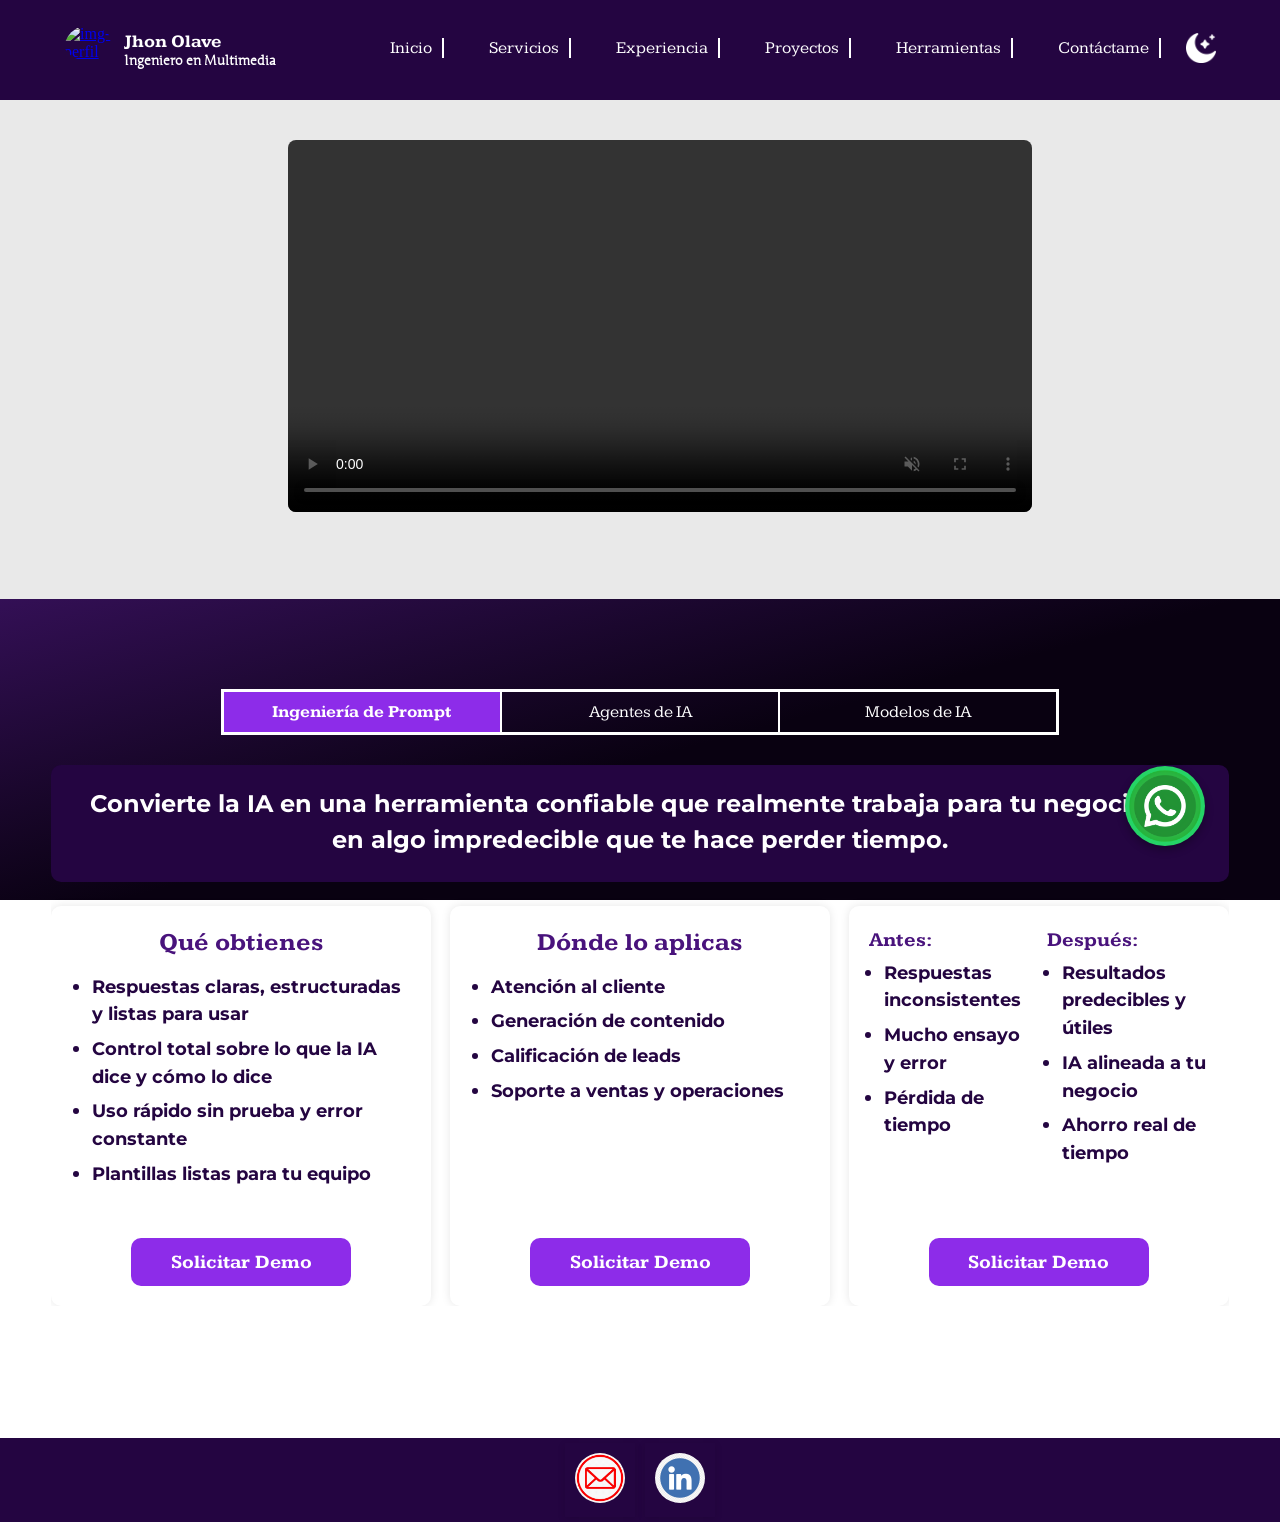
==== commit 811ba9ba: "workflow del form" ====
--- a/servicios/index.html
+++ b/servicios/index.html
@@ -65,6 +65,7 @@
                 </div>
             </div>
         </section>
+        
         <section class="servicios" id="servicios1" data-aos="zoom-in" data-aos-duration="1500" data-aos-delay="300" data-aos-once="true">
             <div class="contenedor">
                 <p class="demo-gracias" id="aviso-gracias" role="status" hidden>¡Mensaje enviado! Te respondo pronto.</p>
--- a/css/style.css
+++ b/css/style.css
@@ -164,7 +164,7 @@
   color: #8D2CE9;
 }
 body.modo-oscuro .servicios {
-  background-color: #1d0039;
+  background: transparent;
 }
 body.modo-oscuro .servicios .contenedor .seleccion-servicios {
   border: 3px solid white;
@@ -542,12 +542,12 @@
   justify-content: center;
 }
 .bloque-principal .servicios {
-  margin: 100px 0;
+  margin: 48px 0;
   display: flex;
   align-items: center;
   justify-content: center;
   background-color: #ededed;
-  padding: 20px;
+  padding: 12px 20px;
 }
 .bloque-principal .servicios .contenedor {
   width: 95%;
@@ -600,14 +600,14 @@
   font-weight: bold;
 }
 .bloque-principal .servicios .contenedor .panel-servicio {
-  margin-top: 30px;
-  margin-bottom: 30px;
+  margin-top: 20px;
+  margin-bottom: 20px;
   display: none;
   flex-wrap: wrap;
   justify-content: center;
   align-items: flex-start;
   gap: 2rem;
-  min-height: 520px;
+  min-height: 400px;
   position: relative;
   width: 100%;
   max-width: 100vw;
@@ -629,7 +629,7 @@
   box-shadow: 0 0 10px rgba(0, 0, 0, 0.1);
   transition: transform 0.3s;
   background-color: white;
-  min-height: 520px;
+  min-height: 400px;
 }
 .bloque-principal .servicios .contenedor .panel-servicio .tarjeta .tit-proyecto {
   margin-top: 0;
@@ -1782,6 +1782,22 @@
   display: flex;
   flex-direction: column;
   gap: 0;
+}
+.bloque-principal .form-demo__error {
+  color: #8b1538;
+  background: #fdeef0;
+  font-size: 0.88rem;
+  margin: 0 0 0.9rem;
+  padding: 0.55rem 0.65rem;
+  border-radius: 8px;
+  text-align: center;
+  font-family: "Montserrat", system-ui, sans-serif;
+  font-weight: 600;
+  line-height: 1.35;
+}
+body.modo-oscuro .bloque-principal .form-demo__error {
+  color: #ffc9c9;
+  background: rgba(200, 60, 80, 0.25);
 }
 .bloque-principal .form-demo__fila--2 {
   display: grid;
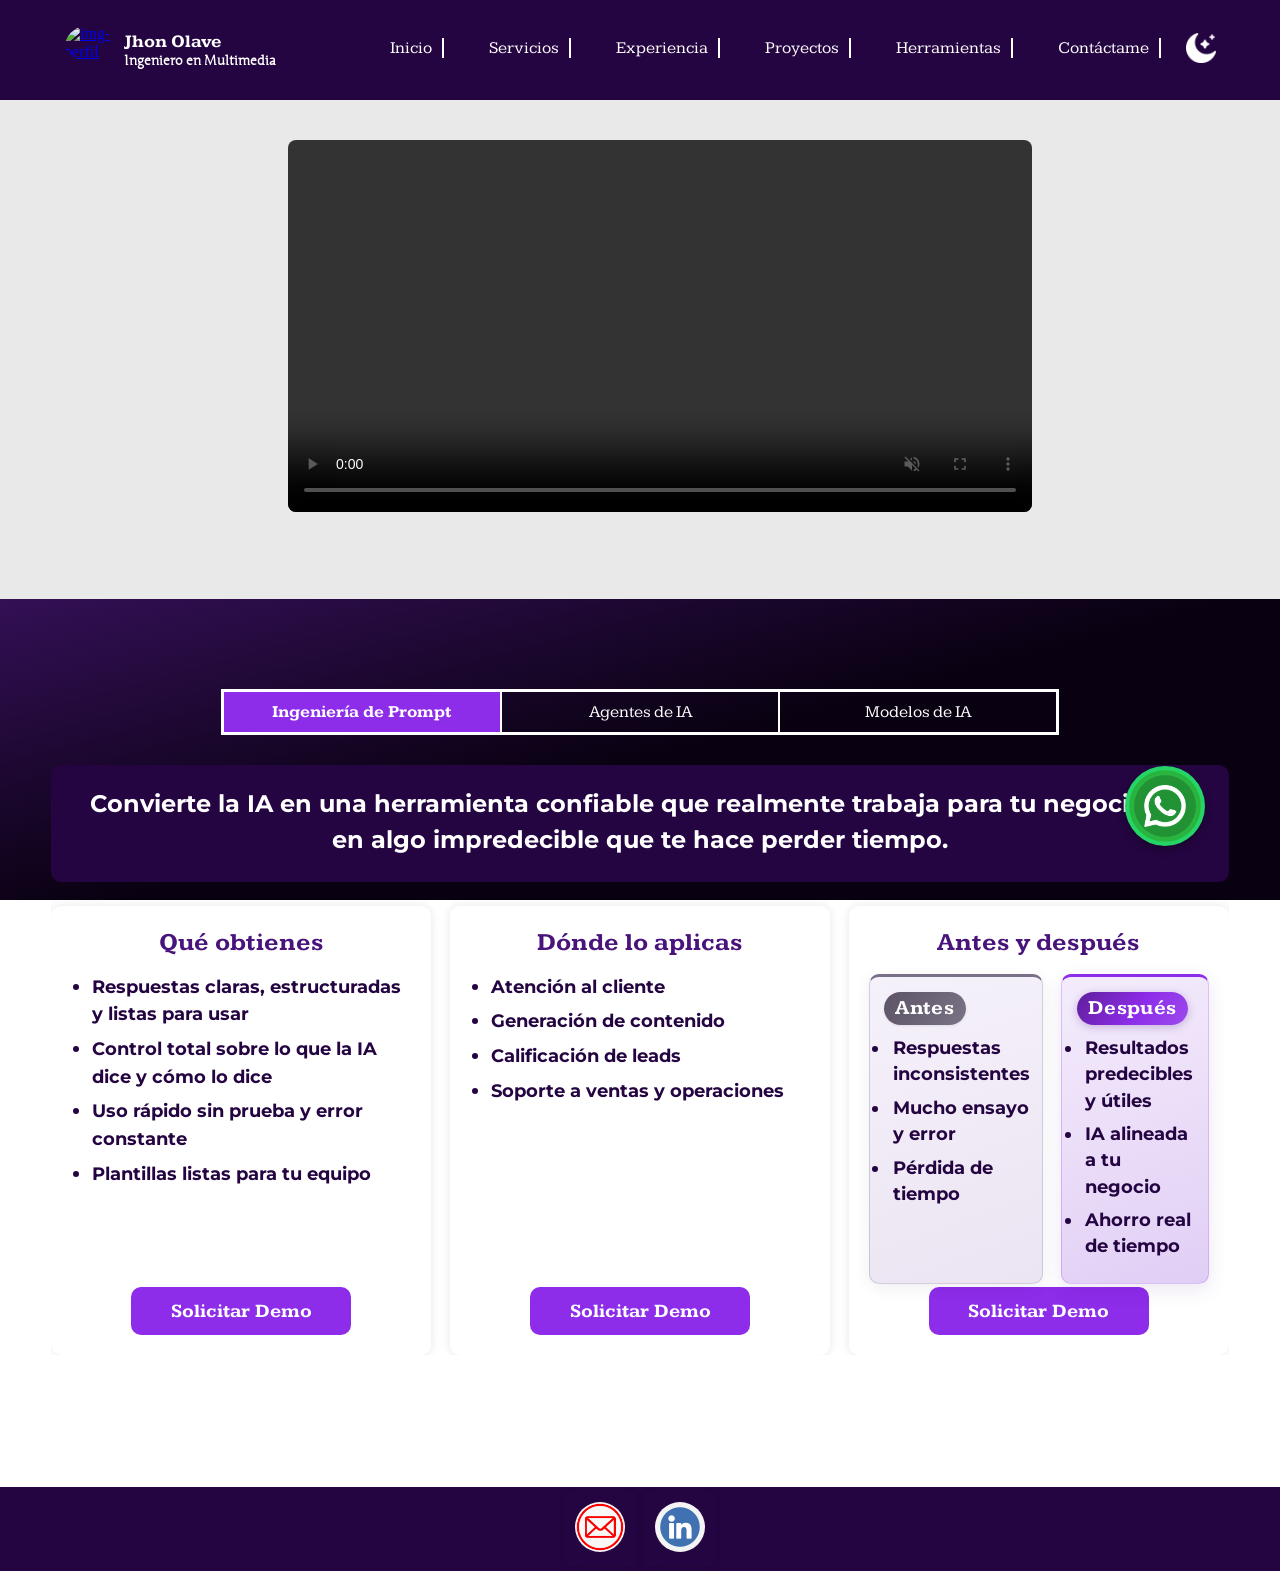
==== commit 79c78c31: "antes después, configurada" ====
--- a/servicios/index.html
+++ b/servicios/index.html
@@ -105,18 +105,23 @@
                                     <a href="solicitar-demo.html?s=ing-prompt-donde">Solicitar Demo</a>
                                 </div>
                             </article>
-                            <article class="prompting-subtarjeta">
-                                <div class="prompting-antes-despues">
-                                    <div class="prompting-antes-despues__col">
-                                        <h4 class="prompting-antes-despues__tit">Antes:</h4>
+                            <article class="prompting-subtarjeta prompting-subtarjeta--comparacion">
+                                <h3 class="prompting-subtarjeta__titulo">Antes y después</h3>
+                                <div class="prompting-antes-despues" role="group" aria-label="Comparación antes y después">
+                                    <div class="prompting-antes-despues__col prompting-antes-despues__col--antes">
+                                        <h4 class="prompting-antes-despues__tit">
+                                            <span>Antes</span>
+                                        </h4>
                                         <ul class="prompting-subtarjeta__lista prompting-subtarjeta__lista--anidada">
                                             <li>Respuestas inconsistentes</li>
                                             <li>Mucho ensayo y error</li>
                                             <li>Pérdida de tiempo</li>
                                         </ul>
                                     </div>
-                                    <div class="prompting-antes-despues__col">
-                                        <h4 class="prompting-antes-despues__tit">Después:</h4>
+                                    <div class="prompting-antes-despues__col prompting-antes-despues__col--despues">
+                                        <h4 class="prompting-antes-despues__tit">
+                                            <span>Después</span>
+                                        </h4>
                                         <ul class="prompting-subtarjeta__lista prompting-subtarjeta__lista--anidada">
                                             <li>Resultados predecibles y útiles</li>
                                             <li>IA alineada a tu negocio</li>
--- a/css/style.css
+++ b/css/style.css
@@ -887,28 +887,141 @@
   margin: 0.5rem 0 0;
   flex: 0 0 auto;
 }
-.bloque-principal .servicios .contenedor .panel-servicio.ingenieria-prompt .prompting-antes-despues {
+.bloque-principal
+  .servicios
+  .contenedor
+  .panel-servicio.ingenieria-prompt
+  .prompting-subtarjeta.prompting-subtarjeta--comparacion
+  .prompting-antes-despues {
+  position: relative;
   display: grid;
   grid-template-columns: 1fr 1fr;
-  gap: 0.75rem 1rem;
-  width: 100%;
-  margin-bottom: 0.25rem;
+  align-items: stretch;
+  gap: 0.85rem 1.15rem;
+  width: 100%;
+  margin: 0 0 0.2rem;
+  padding-top: 0.1rem;
   flex: 1 1 auto;
+  isolation: isolate;
+}
+.bloque-principal
+  .servicios
+  .contenedor
+  .panel-servicio.ingenieria-prompt
+  .prompting-antes-despues::before {
+  content: "";
+  position: absolute;
+  left: 50%;
+  top: 0.75rem;
+  bottom: 0.75rem;
+  width: 2px;
+  border-radius: 2px;
+  background: linear-gradient(180deg, transparent, rgba(141, 44, 233, 0.4), rgba(91, 85, 98, 0.35), transparent);
+  z-index: 0;
+  pointer-events: none;
+  transform: translateX(-50%);
+}
+.bloque-principal .servicios .contenedor .panel-servicio.ingenieria-prompt .prompting-antes-despues__col {
+  position: relative;
+  z-index: 1;
+  padding: 0.9rem 0.75rem 1rem 0.9rem;
+  border-radius: 10px;
+  box-sizing: border-box;
+  border: 1px solid rgba(73, 19, 124, 0.1);
+  box-shadow: 0 4px 16px rgba(36, 5, 65, 0.07);
+}
+.bloque-principal
+  .servicios
+  .contenedor
+  .panel-servicio.ingenieria-prompt
+  .prompting-antes-despues__col--antes {
+  background: linear-gradient(160deg, #f5f1fa 0%, #ebe4f2 100%);
+  border-color: rgba(80, 70, 95, 0.2);
+  border-top: 3px solid #7a6f88;
+}
+.bloque-principal
+  .servicios
+  .contenedor
+  .panel-servicio.ingenieria-prompt
+  .prompting-antes-despues__col--despues {
+  background: linear-gradient(160deg, #f4ecfc 0%, #eadcf8 55%, #e0cef5 100%);
+  border-color: rgba(141, 44, 233, 0.22);
+  border-top: 3px solid #8d2ce9;
+  box-shadow: 0 6px 20px rgba(73, 19, 124, 0.1);
 }
 .bloque-principal .servicios .contenedor .panel-servicio.ingenieria-prompt .prompting-antes-despues__tit {
   font-family: "kameron", serif;
   color: #49137c;
-  font-size: clamp(1.12rem, 1rem + 0.3vw, 1.25rem);
+  font-size: clamp(1.18rem, 1.05rem + 0.4vw, 1.4rem);
   font-weight: 700;
-  margin: 0 0 0.4rem;
+  margin: 0 0 0.6rem;
+  line-height: 1.2;
   text-align: left;
+  letter-spacing: 0.02em;
+}
+.bloque-principal
+  .servicios
+  .contenedor
+  .panel-servicio.ingenieria-prompt
+  .prompting-antes-despues__tit
+  span {
+  display: inline-block;
+  padding: 0.28rem 0.7rem 0.32rem;
+  border-radius: 999px;
+  font-size: 0.92em;
+  box-shadow: 0 1px 3px rgba(0, 0, 0, 0.08);
+}
+.bloque-principal
+  .servicios
+  .contenedor
+  .panel-servicio.ingenieria-prompt
+  .prompting-antes-despues__col--antes
+  .prompting-antes-despues__tit
+  span {
+  color: #fff;
+  background: linear-gradient(120deg, #5c5466 0%, #7a7285 100%);
+}
+.bloque-principal
+  .servicios
+  .contenedor
+  .panel-servicio.ingenieria-prompt
+  .prompting-antes-despues__col--despues
+  .prompting-antes-despues__tit
+  span {
+  color: #fff;
+  background: linear-gradient(125deg, #5f1f9a 0%, #8d2ce9 55%, #9d4aed 100%);
+  box-shadow: 0 2px 8px rgba(73, 19, 124, 0.25);
 }
 .bloque-principal .servicios .contenedor .panel-servicio.ingenieria-prompt .prompting-antes-despues .prompting-subtarjeta__lista {
-  margin-left: 0.75rem;
+  margin: 0 0 0 0.2rem;
+  font-size: clamp(0.98rem, 0.92rem + 0.22vw, 1.1rem);
+}
+.bloque-principal
+  .servicios
+  .contenedor
+  .panel-servicio.ingenieria-prompt
+  .prompting-antes-despues
+  .prompting-subtarjeta__lista
+  li {
+  position: relative;
+  padding-left: 0.15rem;
 }
 @media (max-width: 480px) {
-  .bloque-principal .servicios .contenedor .panel-servicio.ingenieria-prompt .prompting-antes-despues {
+  .bloque-principal
+    .servicios
+    .contenedor
+    .panel-servicio.ingenieria-prompt
+    .prompting-subtarjeta.prompting-subtarjeta--comparacion
+    .prompting-antes-despues {
     grid-template-columns: 1fr;
+    gap: 0.85rem;
+  }
+  .bloque-principal
+    .servicios
+    .contenedor
+    .panel-servicio.ingenieria-prompt
+    .prompting-antes-despues::before {
+    display: none;
   }
 }
 .bloque-principal .servicios .contenedor .panel-servicio.agentes-ia .agentes-subtarjeta__lista li,
